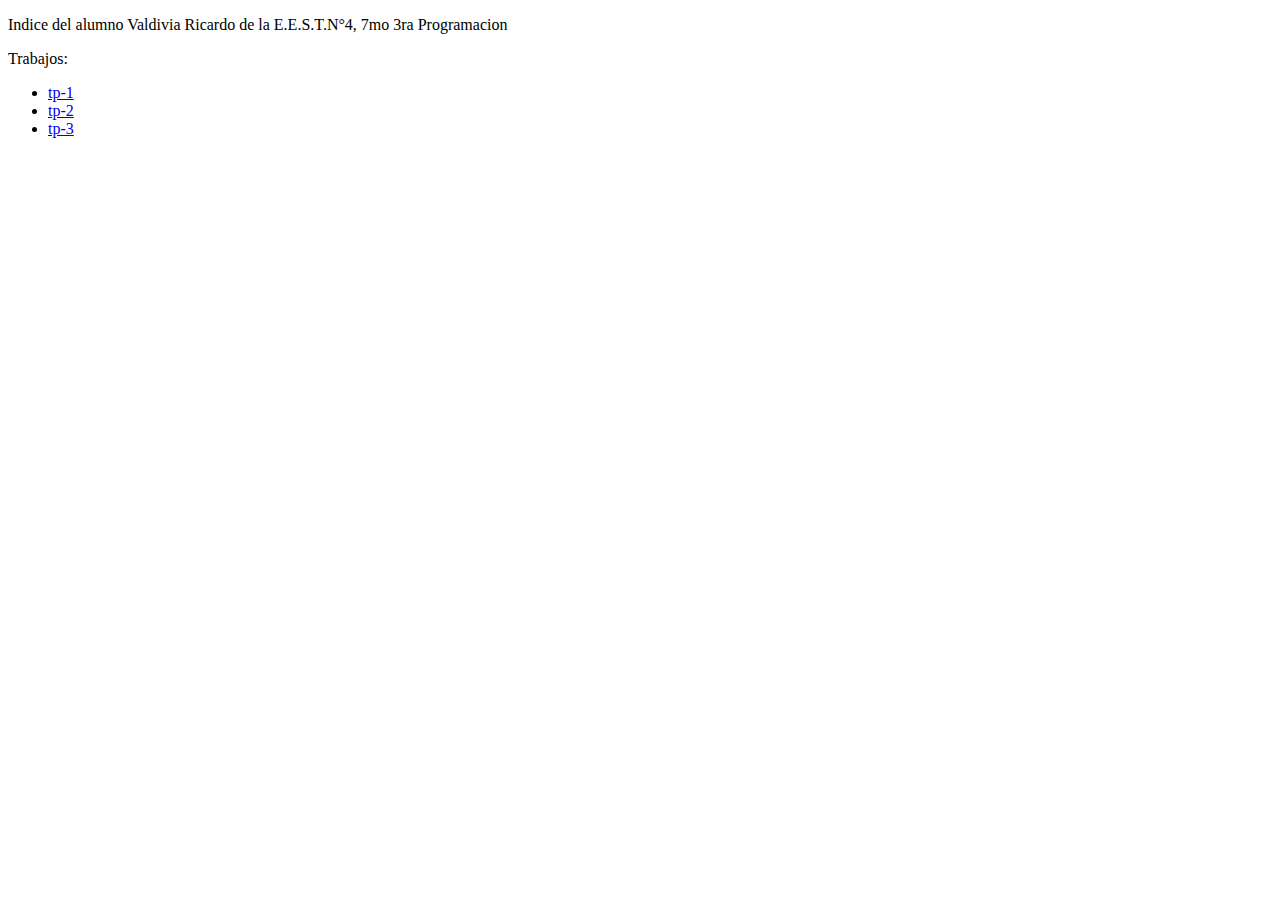
==== index.html @ b1e322cb "Update index.html" ====
<!DOCTYPE html>
<html lang="es">
<head>
    <meta charset="UTF-8">
    <meta http-equiv="X-UA-Compatible" content="IE=edge">
    <meta name="viewport" content="width=device-width, initial-scale=1.0">
    <title>Valdivia Ricardo</title>
</head>
<body>
    <p>Indice del alumno Valdivia Ricardo de la E.E.S.T.N°4, 7mo 3ra Programacion</p>
    <span>Trabajos: </span>
        <ul>
            <li><a href="tp-1/index.html">tp-1</a></li>
            <li><a href="tp-2/index.html">tp-2</a></li>
            <li><a href="tp-3/index.html">tp-3</a></li>
        </ul>
</body>
</html>
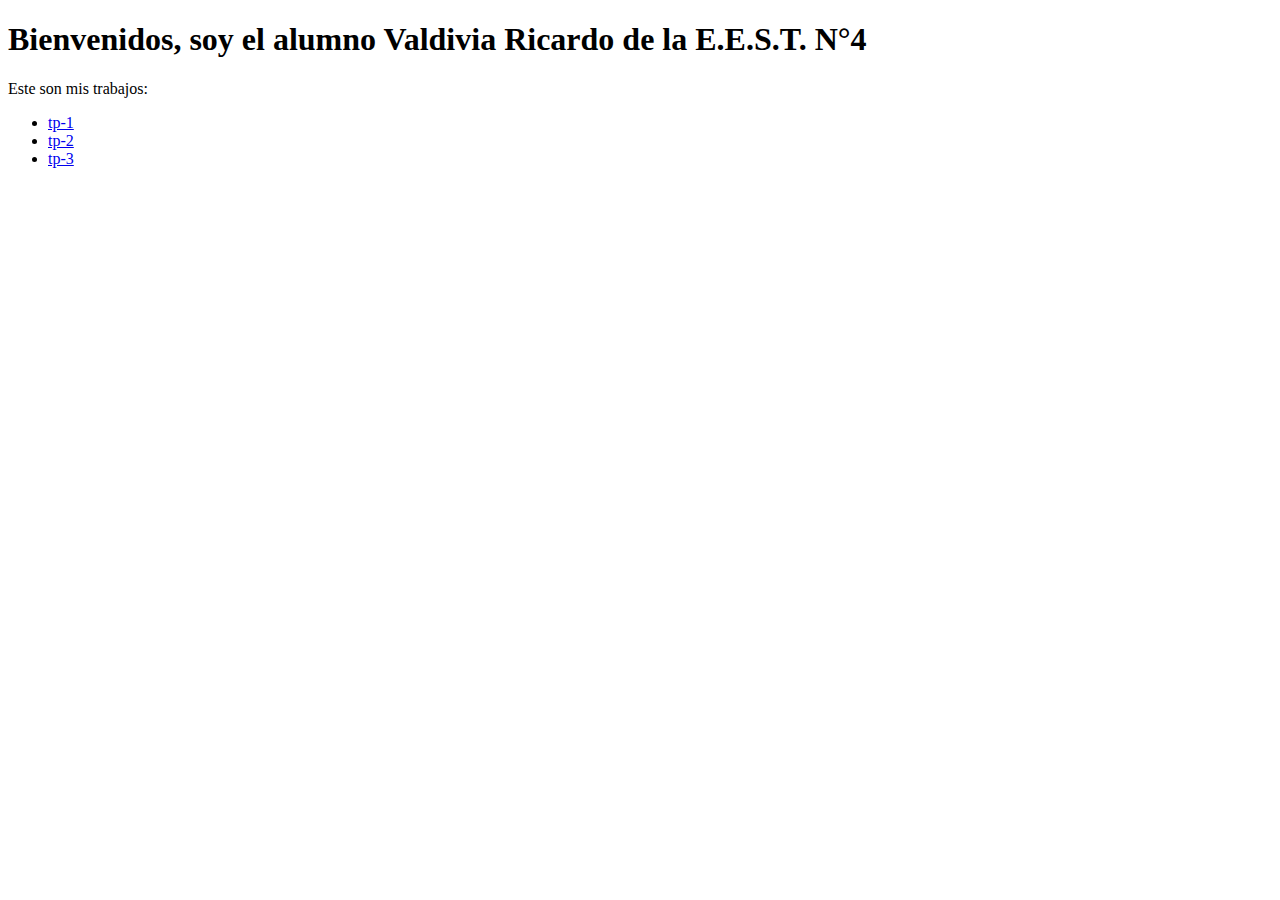
==== commit cee36383: "Update index.html" ====
--- a/index.html
+++ b/index.html
@@ -1,18 +1,27 @@
 <!DOCTYPE html>
-<html lang="es">
+<html lang="en">
 <head>
     <meta charset="UTF-8">
     <meta http-equiv="X-UA-Compatible" content="IE=edge">
     <meta name="viewport" content="width=device-width, initial-scale=1.0">
+    <link rel="stylesheet" href="index.css">
+    <!-- Fuentes -->
+    <link rel="preconnect" href="https://fonts.googleapis.com">
+    <link rel="preconnect" href="https://fonts.gstatic.com" crossorigin>
+    <link href="https://fonts.googleapis.com/css2?family=Inconsolata:wght@200&family=Source+Code+Pro:wght@200&family=Source+Sans+Pro:wght@200&display=swap" rel="stylesheet">
+    <!-- Fin Fuentes -->
     <title>Valdivia Ricardo</title>
 </head>
 <body>
-    <p>Indice del alumno Valdivia Ricardo de la E.E.S.T.N°4, 7mo 3ra Programacion</p>
-    <span>Trabajos: </span>
-        <ul>
-            <li><a href="tp-1/index.html">tp-1</a></li>
-            <li><a href="tp-2/index.html">tp-2</a></li>
-            <li><a href="tp-3/index.html">tp-3</a></li>
-        </ul>
+    <h1>Bienvenidos, soy el alumno Valdivia Ricardo de la E.E.S.T. N°4</h1>
+    <p class="info">Este son mis trabajos: </p>
+    <ul>
+        <li><a href="tp-1/index.html">tp-1</a></li>
+        <li><a href="tp-2/index.html">tp-2</a></li>
+        <li><a href="tp-3/index.html">tp-3</a></li>
+    </ul>
+    <div id="stars"></div>
+    <div id="stars2"></div>
+    <div id="stars3"></div>
 </body>
 </html>
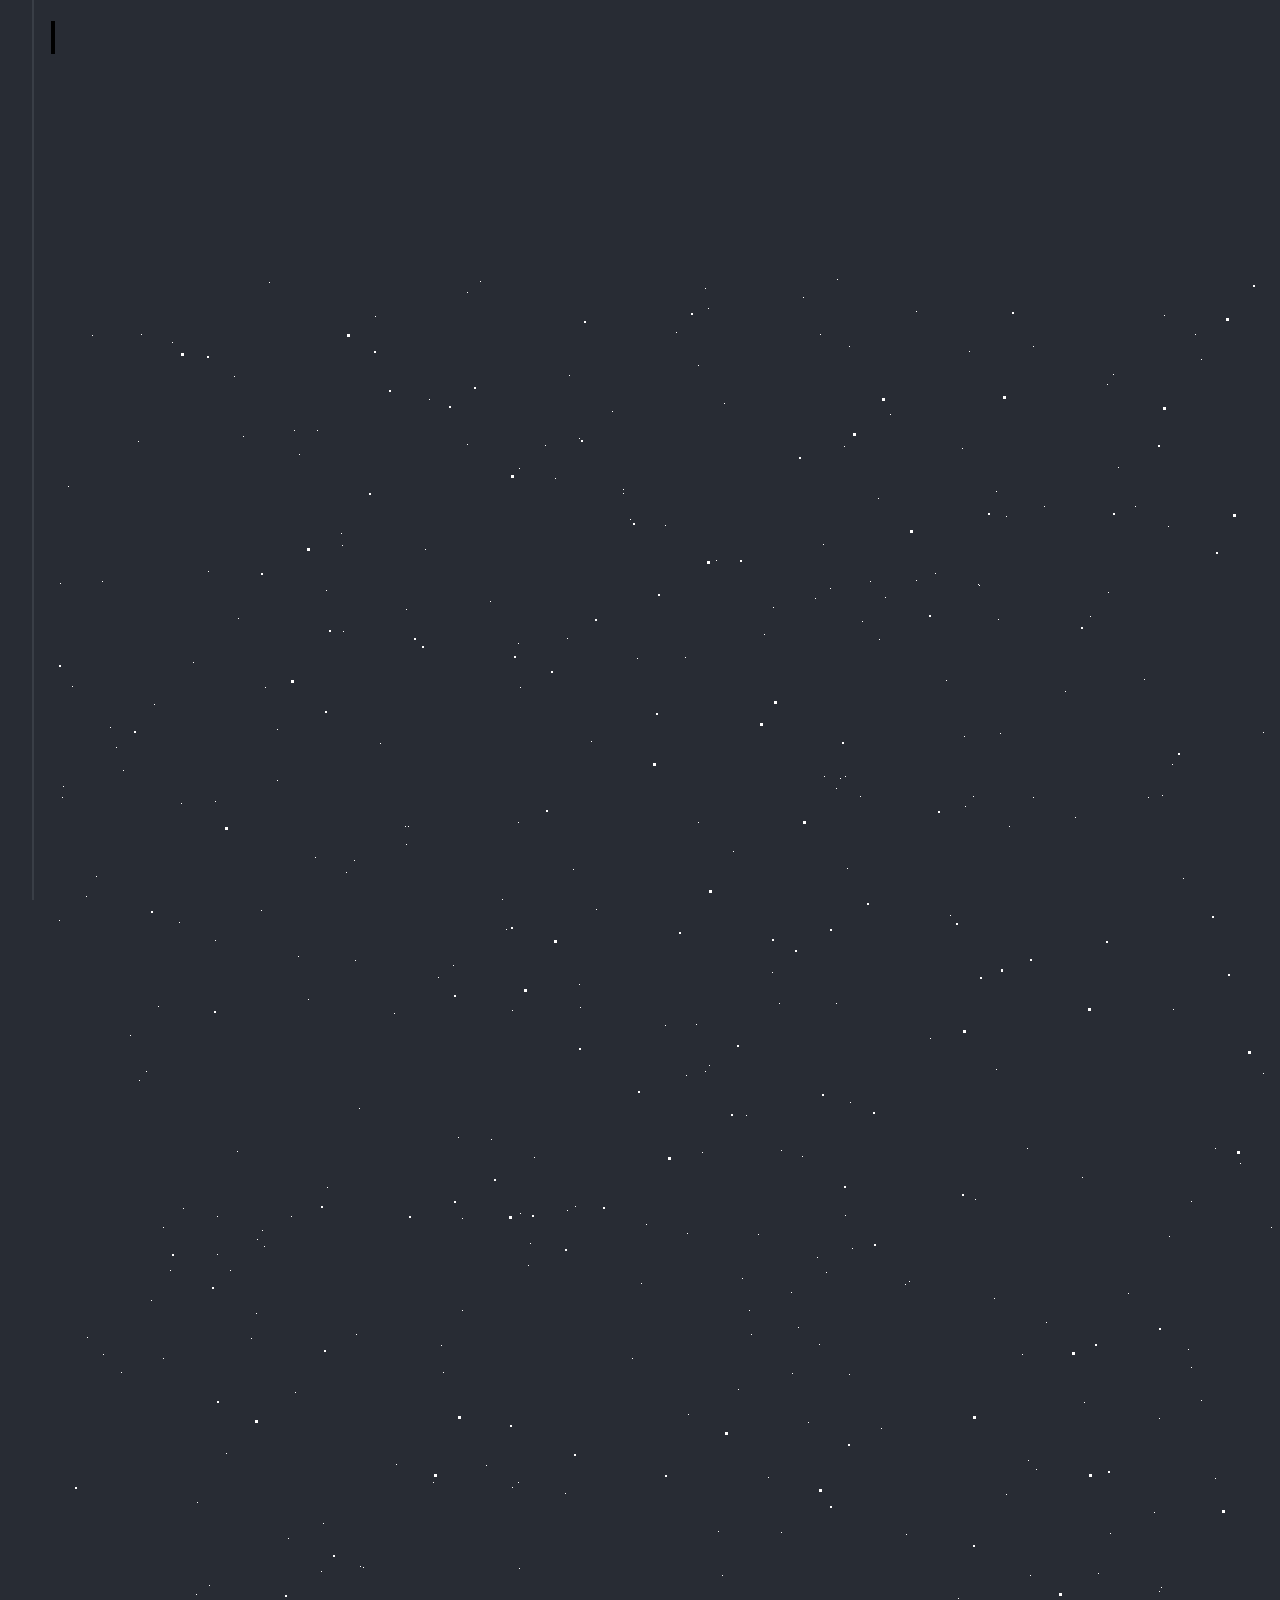
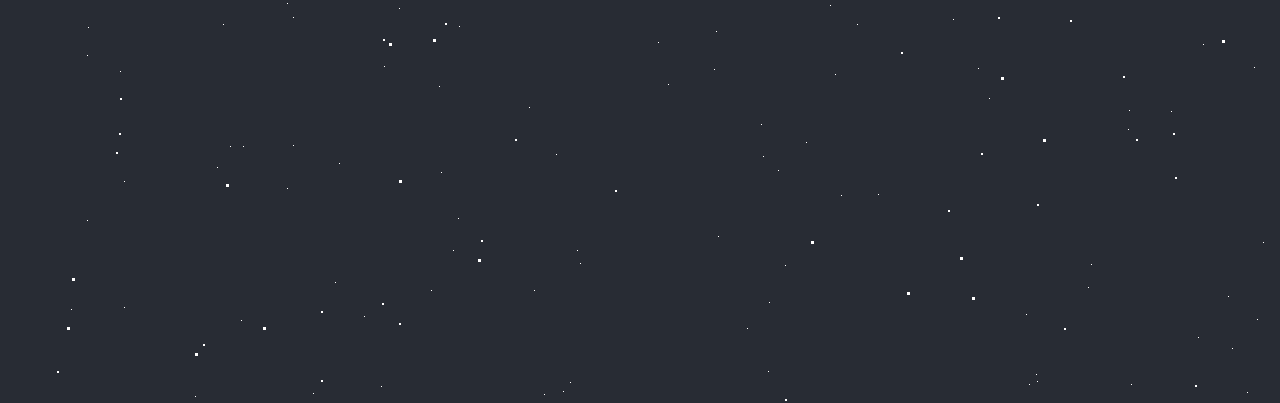
==== commit f70ee6cf: "Update index.html" ====
--- a/index.html
+++ b/index.html
@@ -14,7 +14,7 @@
 </head>
 <body>
     <h1>Bienvenidos, soy el alumno Valdivia Ricardo de la E.E.S.T. N°4</h1>
-    <p class="info">Este son mis trabajos: </p>
+    <p class="info">Estos son mis trabajos: </p>
     <ul>
         <li><a href="tp-1/index.html">tp-1</a></li>
         <li><a href="tp-2/index.html">tp-2</a></li>
--- a/index.css
+++ b/index.css
@@ -0,0 +1,680 @@
+:root {
+    --bg-color: rgba(40,44,52,255);
+    --font-color: #5597cc;
+    --typewriterspeed: 8s;
+    --steps: 62;
+    --font-family: 'Inconsolata', monospace;
+}
+
+body{
+    margin-left: 4vw;
+    font-family: var(--font-family);
+    /* Esto seria util si necesito centrar el texto */
+    /* display: grid;
+    place-content: center;
+    text-align: center; */
+    color: var(--font-color);
+    background: var(--bg-color);
+}
+
+body::after{
+    content: '';
+    position: absolute;
+    top: 0;
+    right: 0;
+    bottom: 0;
+    left: 2.5vw;
+    width: 0.125em;
+    background: #393e46;
+}
+
+
+
+h1{
+    font-size: clamp(0.5rem, 2vw + 0.5rem, 2rem);
+    position: relative;
+    font-family: var(--font-family);
+    width: max-content;
+    color: #a24d53;
+}
+
+h1::before, 
+h1::after{
+    content: '';
+    position: absolute;
+    top: 0;
+    right: 0;
+    bottom: 0;
+    left: 0;
+}
+
+h1::before{
+    background: var(--bg-color);
+    animation: 
+        typewriter var(--typewriterspeed) steps(var(--steps)) 0.5s forwards;
+}
+
+h1::after{
+    width: 0.125em;
+    background: black;
+    animation: 
+        typewriter var(--typewriterspeed) steps(var(--steps)) 0.5s forwards,
+        blink 750ms steps(62) infinite;
+}
+
+.info{
+    color: var(--font-color);
+    font-size: 3vh;
+    font-weight: 600;
+    opacity: 0;
+    text-decoration: underline;
+    transform: translateY(3rem);
+    animation: fadeInUp 1.5s ease calc(var(--typewriterspeed) + 1.5s) forwards; 
+}
+
+a{
+    text-decoration: none;
+}
+
+li, a{
+    color: #9e61a9;
+    margin-left: 5vw;
+    margin-bottom: 2vh;
+    list-style: none;
+    font-size: 3vh;
+    font-weight: 600;
+    opacity: 0;
+    transform: translateY(3rem);
+    animation: fadeInUp 1.5s ease calc(var(--typewriterspeed) + 1.5s) forwards; 
+}
+
+li:hover, 
+li:focus{
+    list-style: '>';
+}
+/* PARTE PARA LOS KEYFRAMES */
+
+@keyframes typewriter{
+    to {left: 100%}
+}
+
+@keyframes blink {
+    to {
+        background: transparent;
+    }
+}
+
+@keyframes fadeInUp {
+    to {
+        opacity: 1;
+        transform: translateY(0);
+    }
+}
+
+@keyframes animStar {
+    from {
+        transform: translateY(0px);
+    }
+    to {
+        transform: translateY(-2000px);
+    }
+}
+
+/* IGNORAR ESTO, PARTE DE ESTRELLAS */
+
+#stars {
+    width: 1px;
+    height: 1px;
+    background: transparent;
+    animation: animStar 50s linear infinite;
+    box-shadow: 779px 1331px #fff, 324px 42px #fff, 303px 586px #fff,
+    1312px 276px #fff, 451px 625px #fff, 521px 1931px #fff, 1087px 1871px #fff,
+    36px 1546px #fff, 132px 934px #fff, 1698px 901px #fff, 1418px 664px #fff,
+    1448px 1157px #fff, 1084px 232px #fff, 347px 1776px #fff, 1722px 243px #fff,
+    1629px 835px #fff, 479px 969px #fff, 1231px 960px #fff, 586px 384px #fff,
+    164px 527px #fff, 8px 646px #fff, 1150px 1126px #fff, 665px 1357px #fff,
+    1556px 1982px #fff, 1260px 1961px #fff, 1675px 1741px #fff,
+    1843px 1514px #fff, 718px 1628px #fff, 242px 1343px #fff, 1497px 1880px #fff,
+    1364px 230px #fff, 1739px 1302px #fff, 636px 959px #fff, 304px 686px #fff,
+    614px 751px #fff, 1935px 816px #fff, 1428px 60px #fff, 355px 335px #fff,
+    1594px 158px #fff, 90px 60px #fff, 1553px 162px #fff, 1239px 1825px #fff,
+    1945px 587px #fff, 749px 1785px #fff, 1987px 1172px #fff, 1301px 1237px #fff,
+    1039px 342px #fff, 1585px 1481px #fff, 995px 1048px #fff, 524px 932px #fff,
+    214px 413px #fff, 1701px 1300px #fff, 1037px 1613px #fff, 1871px 996px #fff,
+    1360px 1635px #fff, 1110px 1313px #fff, 412px 1783px #fff, 1949px 177px #fff,
+    903px 1854px #fff, 700px 1936px #fff, 378px 125px #fff, 308px 834px #fff,
+    1118px 962px #fff, 1350px 1929px #fff, 781px 1811px #fff, 561px 137px #fff,
+    757px 1148px #fff, 1670px 1979px #fff, 343px 739px #fff, 945px 795px #fff,
+    576px 1903px #fff, 1078px 1436px #fff, 1583px 450px #fff, 1366px 474px #fff,
+    297px 1873px #fff, 192px 162px #fff, 1624px 1633px #fff, 59px 453px #fff,
+    82px 1872px #fff, 1933px 498px #fff, 1966px 1974px #fff, 1975px 1688px #fff,
+    779px 314px #fff, 1858px 1543px #fff, 73px 1507px #fff, 1693px 975px #fff,
+    1683px 108px #fff, 1768px 1654px #fff, 654px 14px #fff, 494px 171px #fff,
+    1689px 1895px #fff, 1660px 263px #fff, 1031px 903px #fff, 1203px 1393px #fff,
+    1333px 1421px #fff, 1113px 41px #fff, 1206px 1645px #fff, 1325px 1635px #fff,
+    142px 388px #fff, 572px 215px #fff, 1535px 296px #fff, 1419px 407px #fff,
+    1379px 1003px #fff, 329px 469px #fff, 1791px 1652px #fff, 935px 1802px #fff,
+    1330px 1820px #fff, 421px 1933px #fff, 828px 365px #fff, 275px 316px #fff,
+    707px 960px #fff, 1605px 1554px #fff, 625px 58px #fff, 717px 1697px #fff,
+    1669px 246px #fff, 1925px 322px #fff, 1154px 1803px #fff, 1929px 295px #fff,
+    1248px 240px #fff, 1045px 1755px #fff, 166px 942px #fff, 1888px 1773px #fff,
+    678px 1963px #fff, 1370px 569px #fff, 1974px 1400px #fff, 1786px 460px #fff,
+    51px 307px #fff, 784px 1400px #fff, 730px 1258px #fff, 1712px 393px #fff,
+    416px 170px #fff, 1797px 1932px #fff, 572px 219px #fff, 1557px 1856px #fff,
+    218px 8px #fff, 348px 1334px #fff, 469px 413px #fff, 385px 1738px #fff,
+    1357px 1818px #fff, 240px 942px #fff, 248px 1847px #fff, 1535px 806px #fff,
+    236px 1514px #fff, 1429px 1556px #fff, 73px 1633px #fff, 1398px 1121px #fff,
+    671px 1301px #fff, 1404px 1663px #fff, 740px 1018px #fff, 1600px 377px #fff,
+    785px 514px #fff, 112px 1084px #fff, 1915px 1887px #fff, 1463px 1848px #fff,
+    687px 1115px #fff, 1268px 1768px #fff, 1729px 1425px #fff,
+    1284px 1022px #fff, 801px 974px #fff, 1975px 1317px #fff, 1354px 834px #fff,
+    1446px 1484px #fff, 1283px 1786px #fff, 11px 523px #fff, 1842px 236px #fff,
+    1355px 654px #fff, 429px 7px #fff, 1033px 1128px #fff, 157px 297px #fff,
+    545px 635px #fff, 52px 1080px #fff, 827px 1520px #fff, 1121px 490px #fff,
+    9px 309px #fff, 1744px 1586px #fff, 1014px 417px #fff, 1534px 524px #fff,
+    958px 552px #fff, 1403px 1496px #fff, 387px 703px #fff, 1522px 548px #fff,
+    1355px 282px #fff, 1532px 601px #fff, 1838px 790px #fff, 290px 259px #fff,
+    295px 598px #fff, 1601px 539px #fff, 1561px 1272px #fff, 34px 1922px #fff,
+    1024px 543px #fff, 467px 369px #fff, 722px 333px #fff, 1976px 1255px #fff,
+    766px 983px #fff, 1582px 1285px #fff, 12px 512px #fff, 617px 1410px #fff,
+    682px 577px #fff, 1334px 1438px #fff, 439px 327px #fff, 1617px 1661px #fff,
+    673px 129px #fff, 794px 941px #fff, 1386px 1902px #fff, 37px 1353px #fff,
+    1467px 1353px #fff, 416px 18px #fff, 187px 344px #fff, 200px 1898px #fff,
+    1491px 1619px #fff, 811px 347px #fff, 924px 1827px #fff, 945px 217px #fff,
+    1735px 1228px #fff, 379px 1890px #fff, 79px 761px #fff, 825px 1837px #fff,
+    1980px 1558px #fff, 1308px 1573px #fff, 1488px 1726px #fff,
+    382px 1208px #fff, 522px 595px #fff, 1277px 1898px #fff, 354px 552px #fff,
+    161px 1784px #fff, 614px 251px #fff, 526px 1576px #fff, 17px 212px #fff,
+    179px 996px #fff, 467px 1208px #fff, 1944px 1838px #fff, 1140px 1093px #fff,
+    858px 1007px #fff, 200px 1064px #fff, 423px 1964px #fff, 1945px 439px #fff,
+    1377px 689px #fff, 1120px 1437px #fff, 1876px 668px #fff, 907px 1324px #fff,
+    343px 1976px #fff, 1816px 1501px #fff, 1849px 177px #fff, 647px 91px #fff,
+    1984px 1012px #fff, 1336px 1300px #fff, 128px 648px #fff, 305px 1060px #fff,
+    1324px 826px #fff, 1263px 1314px #fff, 1801px 629px #fff, 1614px 1555px #fff,
+    1634px 90px #fff, 1603px 452px #fff, 891px 1984px #fff, 1556px 1906px #fff,
+    121px 68px #fff, 1676px 1714px #fff, 516px 936px #fff, 1947px 1492px #fff,
+    1455px 1519px #fff, 45px 602px #fff, 205px 1039px #fff, 793px 172px #fff,
+    1562px 1739px #fff, 1056px 110px #fff, 1512px 379px #fff, 1795px 1621px #fff,
+    1848px 607px #fff, 262px 1719px #fff, 477px 991px #fff, 483px 883px #fff,
+    1239px 1197px #fff, 1496px 647px #fff, 1649px 25px #fff, 1491px 1946px #fff,
+    119px 996px #fff, 179px 1472px #fff, 1341px 808px #fff, 1565px 1700px #fff,
+    407px 1544px #fff, 1754px 357px #fff, 1288px 981px #fff, 902px 1997px #fff,
+    1755px 1668px #fff, 186px 877px #fff, 1202px 1882px #fff, 461px 1213px #fff,
+    1400px 748px #fff, 1969px 1899px #fff, 809px 522px #fff, 514px 1219px #fff,
+    374px 275px #fff, 938px 1973px #fff, 357px 552px #fff, 144px 1722px #fff,
+    1572px 912px #fff, 402px 1858px #fff, 1544px 1195px #fff, 667px 1257px #fff,
+    727px 1496px #fff, 993px 232px #fff, 1772px 313px #fff, 1040px 1590px #fff,
+    1204px 1973px #fff, 1268px 79px #fff, 1555px 1048px #fff, 986px 1707px #fff,
+    978px 1710px #fff, 713px 360px #fff, 407px 863px #fff, 461px 736px #fff,
+    284px 1608px #fff, 103px 430px #fff, 1283px 1319px #fff, 977px 1186px #fff,
+    1966px 1516px #fff, 1287px 1129px #fff, 70px 1098px #fff, 1189px 889px #fff,
+    1126px 1734px #fff, 309px 1292px #fff, 879px 764px #fff, 65px 473px #fff,
+    1003px 1959px #fff, 658px 791px #fff, 402px 1576px #fff, 35px 622px #fff,
+    529px 1589px #fff, 164px 666px #fff, 1876px 1290px #fff, 1541px 526px #fff,
+    270px 1297px #fff, 440px 865px #fff, 1500px 802px #fff, 182px 1754px #fff,
+    1264px 892px #fff, 272px 1249px #fff, 1289px 1535px #fff, 190px 1646px #fff,
+    955px 242px #fff, 1456px 1597px #fff, 1727px 1983px #fff, 635px 801px #fff,
+    226px 455px #fff, 1396px 1710px #fff, 849px 1863px #fff, 237px 1264px #fff,
+    839px 140px #fff, 1122px 735px #fff, 1280px 15px #fff, 1318px 242px #fff,
+    1819px 1148px #fff, 333px 1392px #fff, 1949px 553px #fff, 1878px 1332px #fff,
+    467px 548px #fff, 1812px 1082px #fff, 1067px 193px #fff, 243px 156px #fff,
+    483px 1616px #fff, 1714px 933px #fff, 759px 1800px #fff, 1822px 995px #fff,
+    1877px 572px #fff, 581px 1084px #fff, 107px 732px #fff, 642px 1837px #fff,
+    166px 1493px #fff, 1555px 198px #fff, 819px 307px #fff, 947px 345px #fff,
+    827px 224px #fff, 927px 1394px #fff, 540px 467px #fff, 1093px 405px #fff,
+    1140px 927px #fff, 130px 529px #fff, 33px 1980px #fff, 1147px 1663px #fff,
+    1616px 1436px #fff, 528px 710px #fff, 798px 1100px #fff, 505px 1480px #fff,
+    899px 641px #fff, 1909px 1949px #fff, 1311px 964px #fff, 979px 1301px #fff,
+    1393px 969px #fff, 1793px 1886px #fff, 292px 357px #fff, 1196px 1718px #fff,
+    1290px 1994px #fff, 537px 1973px #fff, 1181px 1674px #fff,
+    1740px 1566px #fff, 1307px 265px #fff, 922px 522px #fff, 1892px 472px #fff,
+    384px 1746px #fff, 392px 1098px #fff, 647px 548px #fff, 390px 1498px #fff,
+    1246px 138px #fff, 730px 876px #fff, 192px 1472px #fff, 1790px 1789px #fff,
+    928px 311px #fff, 1253px 1647px #fff, 747px 1921px #fff, 1561px 1025px #fff,
+    1533px 1292px #fff, 1985px 195px #fff, 728px 729px #fff, 1712px 1936px #fff,
+    512px 1717px #fff, 1528px 483px #fff, 313px 1642px #fff, 281px 1849px #fff,
+    1212px 799px #fff, 435px 1191px #fff, 1422px 611px #fff, 1718px 1964px #fff,
+    411px 944px #fff, 210px 636px #fff, 1502px 1295px #fff, 1434px 349px #fff,
+    769px 60px #fff, 747px 1053px #fff, 789px 504px #fff, 1436px 1264px #fff,
+    1893px 1225px #fff, 1394px 1788px #fff, 1108px 1317px #fff,
+    1673px 1395px #fff, 854px 1010px #fff, 1705px 80px #fff, 1858px 148px #fff,
+    1729px 344px #fff, 1388px 664px #fff, 895px 406px #fff, 1479px 157px #fff,
+    1441px 1157px #fff, 552px 1900px #fff, 516px 364px #fff, 1647px 189px #fff,
+    1427px 1071px #fff, 785px 729px #fff, 1080px 1710px #fff, 504px 204px #fff,
+    1177px 1622px #fff, 657px 34px #fff, 1296px 1099px #fff, 248px 180px #fff,
+    1212px 1568px #fff, 667px 1562px #fff, 695px 841px #fff, 1608px 1247px #fff,
+    751px 882px #fff, 87px 167px #fff, 607px 1368px #fff, 1363px 1203px #fff,
+    1836px 317px #fff, 1668px 1703px #fff, 830px 1154px #fff, 1721px 1398px #fff,
+    1601px 1280px #fff, 976px 874px #fff, 1743px 254px #fff, 1020px 1815px #fff,
+    1670px 1766px #fff, 1890px 735px #fff, 1379px 136px #fff, 1864px 695px #fff,
+    206px 965px #fff, 1404px 1932px #fff, 1923px 1360px #fff, 247px 682px #fff,
+    519px 1708px #fff, 645px 750px #fff, 1164px 1204px #fff, 834px 323px #fff,
+    172px 1350px #fff, 213px 972px #fff, 1837px 190px #fff, 285px 1806px #fff,
+    1047px 1299px #fff, 1548px 825px #fff, 1730px 324px #fff, 1346px 1909px #fff,
+    772px 270px #fff, 345px 1190px #fff, 478px 1433px #fff, 1479px 25px #fff,
+    1994px 1830px #fff, 1744px 732px #fff, 20px 1635px #fff, 690px 1795px #fff,
+    1594px 569px #fff, 579px 245px #fff, 1398px 733px #fff, 408px 1352px #fff,
+    1774px 120px #fff, 1152px 1370px #fff, 1698px 1810px #fff, 710px 1450px #fff,
+    665px 286px #fff, 493px 1720px #fff, 786px 5px #fff, 637px 1140px #fff,
+    764px 324px #fff, 927px 310px #fff, 938px 1424px #fff, 1884px 744px #fff,
+    913px 462px #fff, 1831px 1936px #fff, 1527px 249px #fff, 36px 1381px #fff,
+    1597px 581px #fff, 1530px 355px #fff, 949px 459px #fff, 799px 828px #fff,
+    242px 1471px #fff, 654px 797px #fff, 796px 594px #fff, 1365px 678px #fff,
+    752px 23px #fff, 1630px 541px #fff, 982px 72px #fff, 1733px 1831px #fff,
+    21px 412px #fff, 775px 998px #fff, 335px 1945px #fff, 264px 583px #fff,
+    158px 1311px #fff, 528px 164px #fff, 1978px 574px #fff, 717px 1203px #fff,
+    734px 1591px #fff, 1555px 820px #fff, 16px 1943px #fff, 1625px 1177px #fff,
+    1236px 690px #fff, 1585px 1590px #fff, 1737px 1728px #fff, 721px 698px #fff,
+    1804px 1186px #fff, 166px 980px #fff, 1850px 230px #fff, 330px 1712px #fff,
+    95px 797px #fff, 1948px 1078px #fff, 469px 939px #fff, 1269px 1899px #fff,
+    955px 1220px #fff, 1137px 1075px #fff, 312px 1293px #fff, 986px 1762px #fff,
+    1103px 1238px #fff, 428px 1993px #fff, 355px 570px #fff, 977px 1836px #fff,
+    1395px 1092px #fff, 276px 913px #fff, 1743px 656px #fff, 773px 502px #fff,
+    1686px 1322px #fff, 1516px 1945px #fff, 1334px 501px #fff, 266px 156px #fff,
+    455px 655px #fff, 798px 72px #fff, 1059px 1259px #fff, 1402px 1687px #fff,
+    236px 1329px #fff, 1455px 786px #fff, 146px 1228px #fff, 1851px 823px #fff,
+    1062px 100px #fff, 1220px 953px #fff, 20px 1826px #fff, 36px 1063px #fff,
+    1525px 338px #fff, 790px 1521px #fff, 741px 1099px #fff, 288px 1489px #fff,
+    700px 1060px #fff, 390px 1071px #fff, 411px 1036px #fff, 1853px 1072px #fff,
+    1446px 1085px #fff, 1164px 874px #fff, 924px 925px #fff, 291px 271px #fff,
+    1257px 1964px #fff, 1580px 1352px #fff, 1507px 1216px #fff, 211px 956px #fff,
+    985px 1195px #fff, 975px 1640px #fff, 518px 101px #fff, 663px 1395px #fff,
+    914px 532px #fff, 145px 1320px #fff, 69px 1397px #fff, 982px 523px #fff,
+    257px 725px #fff, 1599px 831px #fff, 1636px 1513px #fff, 1250px 1158px #fff,
+    1132px 604px #fff, 183px 102px #fff, 1057px 318px #fff, 1247px 1835px #fff,
+    1983px 1110px #fff, 1077px 1455px #fff, 921px 1770px #fff, 806px 1350px #fff,
+    1938px 1992px #fff, 855px 1260px #fff, 902px 1345px #fff, 658px 1908px #fff,
+    1845px 679px #fff, 712px 1482px #fff, 595px 950px #fff, 1784px 1992px #fff,
+    1847px 1785px #fff, 691px 1004px #fff, 175px 1179px #fff, 1666px 1911px #fff,
+    41px 61px #fff, 971px 1080px #fff, 1830px 1450px #fff, 1351px 1518px #fff,
+    1257px 99px #fff, 1395px 1498px #fff, 1117px 252px #fff, 1779px 597px #fff,
+    1346px 729px #fff, 1108px 1144px #fff, 402px 691px #fff, 72px 496px #fff,
+    1673px 1604px #fff, 1497px 974px #fff, 1865px 1664px #fff, 88px 806px #fff,
+    918px 77px #fff, 244px 1118px #fff, 256px 1820px #fff, 1851px 1840px #fff,
+    605px 1851px #fff, 634px 383px #fff, 865px 37px #fff, 943px 1024px #fff,
+    1951px 177px #fff, 1097px 523px #fff, 985px 1700px #fff, 1243px 122px #fff,
+    768px 1070px #fff, 468px 194px #fff, 320px 1867px #fff, 1850px 185px #fff,
+    380px 1616px #fff, 468px 1294px #fff, 1122px 1743px #fff, 884px 299px #fff,
+    1300px 1917px #fff, 1860px 396px #fff, 1270px 990px #fff, 529px 733px #fff,
+    1975px 1347px #fff, 1885px 685px #fff, 226px 506px #fff, 651px 878px #fff,
+    1323px 680px #fff, 1284px 680px #fff, 238px 1967px #fff, 911px 174px #fff,
+    1111px 521px #fff, 1150px 85px #fff, 794px 502px #fff, 484px 1856px #fff,
+    1809px 368px #fff, 112px 953px #fff, 590px 1009px #fff, 1655px 311px #fff,
+    100px 1026px #fff, 1803px 352px #fff, 865px 306px #fff, 1077px 1019px #fff,
+    1335px 872px #fff, 1647px 1298px #fff, 1233px 1387px #fff, 698px 1036px #fff,
+    659px 1860px #fff, 388px 1412px #fff, 1212px 458px #fff, 755px 1468px #fff,
+    696px 1654px #fff, 1144px 60px #fff;
+}
+
+#stars:after {
+    content: '';
+    position: absolute;
+    top: 2000px;
+    width: 1px;
+    height: 1px;
+    background: transparent;
+    box-shadow: 779px 1331px #fff, 324px 42px #fff, 303px 586px #fff,
+    1312px 276px #fff, 451px 625px #fff, 521px 1931px #fff, 1087px 1871px #fff,
+    36px 1546px #fff, 132px 934px #fff, 1698px 901px #fff, 1418px 664px #fff,
+    1448px 1157px #fff, 1084px 232px #fff, 347px 1776px #fff, 1722px 243px #fff,
+    1629px 835px #fff, 479px 969px #fff, 1231px 960px #fff, 586px 384px #fff,
+    164px 527px #fff, 8px 646px #fff, 1150px 1126px #fff, 665px 1357px #fff,
+    1556px 1982px #fff, 1260px 1961px #fff, 1675px 1741px #fff,
+    1843px 1514px #fff, 718px 1628px #fff, 242px 1343px #fff, 1497px 1880px #fff,
+    1364px 230px #fff, 1739px 1302px #fff, 636px 959px #fff, 304px 686px #fff,
+    614px 751px #fff, 1935px 816px #fff, 1428px 60px #fff, 355px 335px #fff,
+    1594px 158px #fff, 90px 60px #fff, 1553px 162px #fff, 1239px 1825px #fff,
+    1945px 587px #fff, 749px 1785px #fff, 1987px 1172px #fff, 1301px 1237px #fff,
+    1039px 342px #fff, 1585px 1481px #fff, 995px 1048px #fff, 524px 932px #fff,
+    214px 413px #fff, 1701px 1300px #fff, 1037px 1613px #fff, 1871px 996px #fff,
+    1360px 1635px #fff, 1110px 1313px #fff, 412px 1783px #fff, 1949px 177px #fff,
+    903px 1854px #fff, 700px 1936px #fff, 378px 125px #fff, 308px 834px #fff,
+    1118px 962px #fff, 1350px 1929px #fff, 781px 1811px #fff, 561px 137px #fff,
+    757px 1148px #fff, 1670px 1979px #fff, 343px 739px #fff, 945px 795px #fff,
+    576px 1903px #fff, 1078px 1436px #fff, 1583px 450px #fff, 1366px 474px #fff,
+    297px 1873px #fff, 192px 162px #fff, 1624px 1633px #fff, 59px 453px #fff,
+    82px 1872px #fff, 1933px 498px #fff, 1966px 1974px #fff, 1975px 1688px #fff,
+    779px 314px #fff, 1858px 1543px #fff, 73px 1507px #fff, 1693px 975px #fff,
+    1683px 108px #fff, 1768px 1654px #fff, 654px 14px #fff, 494px 171px #fff,
+    1689px 1895px #fff, 1660px 263px #fff, 1031px 903px #fff, 1203px 1393px #fff,
+    1333px 1421px #fff, 1113px 41px #fff, 1206px 1645px #fff, 1325px 1635px #fff,
+    142px 388px #fff, 572px 215px #fff, 1535px 296px #fff, 1419px 407px #fff,
+    1379px 1003px #fff, 329px 469px #fff, 1791px 1652px #fff, 935px 1802px #fff,
+    1330px 1820px #fff, 421px 1933px #fff, 828px 365px #fff, 275px 316px #fff,
+    707px 960px #fff, 1605px 1554px #fff, 625px 58px #fff, 717px 1697px #fff,
+    1669px 246px #fff, 1925px 322px #fff, 1154px 1803px #fff, 1929px 295px #fff,
+    1248px 240px #fff, 1045px 1755px #fff, 166px 942px #fff, 1888px 1773px #fff,
+    678px 1963px #fff, 1370px 569px #fff, 1974px 1400px #fff, 1786px 460px #fff,
+    51px 307px #fff, 784px 1400px #fff, 730px 1258px #fff, 1712px 393px #fff,
+    416px 170px #fff, 1797px 1932px #fff, 572px 219px #fff, 1557px 1856px #fff,
+    218px 8px #fff, 348px 1334px #fff, 469px 413px #fff, 385px 1738px #fff,
+    1357px 1818px #fff, 240px 942px #fff, 248px 1847px #fff, 1535px 806px #fff,
+    236px 1514px #fff, 1429px 1556px #fff, 73px 1633px #fff, 1398px 1121px #fff,
+    671px 1301px #fff, 1404px 1663px #fff, 740px 1018px #fff, 1600px 377px #fff,
+    785px 514px #fff, 112px 1084px #fff, 1915px 1887px #fff, 1463px 1848px #fff,
+    687px 1115px #fff, 1268px 1768px #fff, 1729px 1425px #fff,
+    1284px 1022px #fff, 801px 974px #fff, 1975px 1317px #fff, 1354px 834px #fff,
+    1446px 1484px #fff, 1283px 1786px #fff, 11px 523px #fff, 1842px 236px #fff,
+    1355px 654px #fff, 429px 7px #fff, 1033px 1128px #fff, 157px 297px #fff,
+    545px 635px #fff, 52px 1080px #fff, 827px 1520px #fff, 1121px 490px #fff,
+    9px 309px #fff, 1744px 1586px #fff, 1014px 417px #fff, 1534px 524px #fff,
+    958px 552px #fff, 1403px 1496px #fff, 387px 703px #fff, 1522px 548px #fff,
+    1355px 282px #fff, 1532px 601px #fff, 1838px 790px #fff, 290px 259px #fff,
+    295px 598px #fff, 1601px 539px #fff, 1561px 1272px #fff, 34px 1922px #fff,
+    1024px 543px #fff, 467px 369px #fff, 722px 333px #fff, 1976px 1255px #fff,
+    766px 983px #fff, 1582px 1285px #fff, 12px 512px #fff, 617px 1410px #fff,
+    682px 577px #fff, 1334px 1438px #fff, 439px 327px #fff, 1617px 1661px #fff,
+    673px 129px #fff, 794px 941px #fff, 1386px 1902px #fff, 37px 1353px #fff,
+    1467px 1353px #fff, 416px 18px #fff, 187px 344px #fff, 200px 1898px #fff,
+    1491px 1619px #fff, 811px 347px #fff, 924px 1827px #fff, 945px 217px #fff,
+    1735px 1228px #fff, 379px 1890px #fff, 79px 761px #fff, 825px 1837px #fff,
+    1980px 1558px #fff, 1308px 1573px #fff, 1488px 1726px #fff,
+    382px 1208px #fff, 522px 595px #fff, 1277px 1898px #fff, 354px 552px #fff,
+    161px 1784px #fff, 614px 251px #fff, 526px 1576px #fff, 17px 212px #fff,
+    179px 996px #fff, 467px 1208px #fff, 1944px 1838px #fff, 1140px 1093px #fff,
+    858px 1007px #fff, 200px 1064px #fff, 423px 1964px #fff, 1945px 439px #fff,
+    1377px 689px #fff, 1120px 1437px #fff, 1876px 668px #fff, 907px 1324px #fff,
+    343px 1976px #fff, 1816px 1501px #fff, 1849px 177px #fff, 647px 91px #fff,
+    1984px 1012px #fff, 1336px 1300px #fff, 128px 648px #fff, 305px 1060px #fff,
+    1324px 826px #fff, 1263px 1314px #fff, 1801px 629px #fff, 1614px 1555px #fff,
+    1634px 90px #fff, 1603px 452px #fff, 891px 1984px #fff, 1556px 1906px #fff,
+    121px 68px #fff, 1676px 1714px #fff, 516px 936px #fff, 1947px 1492px #fff,
+    1455px 1519px #fff, 45px 602px #fff, 205px 1039px #fff, 793px 172px #fff,
+    1562px 1739px #fff, 1056px 110px #fff, 1512px 379px #fff, 1795px 1621px #fff,
+    1848px 607px #fff, 262px 1719px #fff, 477px 991px #fff, 483px 883px #fff,
+    1239px 1197px #fff, 1496px 647px #fff, 1649px 25px #fff, 1491px 1946px #fff,
+    119px 996px #fff, 179px 1472px #fff, 1341px 808px #fff, 1565px 1700px #fff,
+    407px 1544px #fff, 1754px 357px #fff, 1288px 981px #fff, 902px 1997px #fff,
+    1755px 1668px #fff, 186px 877px #fff, 1202px 1882px #fff, 461px 1213px #fff,
+    1400px 748px #fff, 1969px 1899px #fff, 809px 522px #fff, 514px 1219px #fff,
+    374px 275px #fff, 938px 1973px #fff, 357px 552px #fff, 144px 1722px #fff,
+    1572px 912px #fff, 402px 1858px #fff, 1544px 1195px #fff, 667px 1257px #fff,
+    727px 1496px #fff, 993px 232px #fff, 1772px 313px #fff, 1040px 1590px #fff,
+    1204px 1973px #fff, 1268px 79px #fff, 1555px 1048px #fff, 986px 1707px #fff,
+    978px 1710px #fff, 713px 360px #fff, 407px 863px #fff, 461px 736px #fff,
+    284px 1608px #fff, 103px 430px #fff, 1283px 1319px #fff, 977px 1186px #fff,
+    1966px 1516px #fff, 1287px 1129px #fff, 70px 1098px #fff, 1189px 889px #fff,
+    1126px 1734px #fff, 309px 1292px #fff, 879px 764px #fff, 65px 473px #fff,
+    1003px 1959px #fff, 658px 791px #fff, 402px 1576px #fff, 35px 622px #fff,
+    529px 1589px #fff, 164px 666px #fff, 1876px 1290px #fff, 1541px 526px #fff,
+    270px 1297px #fff, 440px 865px #fff, 1500px 802px #fff, 182px 1754px #fff,
+    1264px 892px #fff, 272px 1249px #fff, 1289px 1535px #fff, 190px 1646px #fff,
+    955px 242px #fff, 1456px 1597px #fff, 1727px 1983px #fff, 635px 801px #fff,
+    226px 455px #fff, 1396px 1710px #fff, 849px 1863px #fff, 237px 1264px #fff,
+    839px 140px #fff, 1122px 735px #fff, 1280px 15px #fff, 1318px 242px #fff,
+    1819px 1148px #fff, 333px 1392px #fff, 1949px 553px #fff, 1878px 1332px #fff,
+    467px 548px #fff, 1812px 1082px #fff, 1067px 193px #fff, 243px 156px #fff,
+    483px 1616px #fff, 1714px 933px #fff, 759px 1800px #fff, 1822px 995px #fff,
+    1877px 572px #fff, 581px 1084px #fff, 107px 732px #fff, 642px 1837px #fff,
+    166px 1493px #fff, 1555px 198px #fff, 819px 307px #fff, 947px 345px #fff,
+    827px 224px #fff, 927px 1394px #fff, 540px 467px #fff, 1093px 405px #fff,
+    1140px 927px #fff, 130px 529px #fff, 33px 1980px #fff, 1147px 1663px #fff,
+    1616px 1436px #fff, 528px 710px #fff, 798px 1100px #fff, 505px 1480px #fff,
+    899px 641px #fff, 1909px 1949px #fff, 1311px 964px #fff, 979px 1301px #fff,
+    1393px 969px #fff, 1793px 1886px #fff, 292px 357px #fff, 1196px 1718px #fff,
+    1290px 1994px #fff, 537px 1973px #fff, 1181px 1674px #fff,
+    1740px 1566px #fff, 1307px 265px #fff, 922px 522px #fff, 1892px 472px #fff,
+    384px 1746px #fff, 392px 1098px #fff, 647px 548px #fff, 390px 1498px #fff,
+    1246px 138px #fff, 730px 876px #fff, 192px 1472px #fff, 1790px 1789px #fff,
+    928px 311px #fff, 1253px 1647px #fff, 747px 1921px #fff, 1561px 1025px #fff,
+    1533px 1292px #fff, 1985px 195px #fff, 728px 729px #fff, 1712px 1936px #fff,
+    512px 1717px #fff, 1528px 483px #fff, 313px 1642px #fff, 281px 1849px #fff,
+    1212px 799px #fff, 435px 1191px #fff, 1422px 611px #fff, 1718px 1964px #fff,
+    411px 944px #fff, 210px 636px #fff, 1502px 1295px #fff, 1434px 349px #fff,
+    769px 60px #fff, 747px 1053px #fff, 789px 504px #fff, 1436px 1264px #fff,
+    1893px 1225px #fff, 1394px 1788px #fff, 1108px 1317px #fff,
+    1673px 1395px #fff, 854px 1010px #fff, 1705px 80px #fff, 1858px 148px #fff,
+    1729px 344px #fff, 1388px 664px #fff, 895px 406px #fff, 1479px 157px #fff,
+    1441px 1157px #fff, 552px 1900px #fff, 516px 364px #fff, 1647px 189px #fff,
+    1427px 1071px #fff, 785px 729px #fff, 1080px 1710px #fff, 504px 204px #fff,
+    1177px 1622px #fff, 657px 34px #fff, 1296px 1099px #fff, 248px 180px #fff,
+    1212px 1568px #fff, 667px 1562px #fff, 695px 841px #fff, 1608px 1247px #fff,
+    751px 882px #fff, 87px 167px #fff, 607px 1368px #fff, 1363px 1203px #fff,
+    1836px 317px #fff, 1668px 1703px #fff, 830px 1154px #fff, 1721px 1398px #fff,
+    1601px 1280px #fff, 976px 874px #fff, 1743px 254px #fff, 1020px 1815px #fff,
+    1670px 1766px #fff, 1890px 735px #fff, 1379px 136px #fff, 1864px 695px #fff,
+    206px 965px #fff, 1404px 1932px #fff, 1923px 1360px #fff, 247px 682px #fff,
+    519px 1708px #fff, 645px 750px #fff, 1164px 1204px #fff, 834px 323px #fff,
+    172px 1350px #fff, 213px 972px #fff, 1837px 190px #fff, 285px 1806px #fff,
+    1047px 1299px #fff, 1548px 825px #fff, 1730px 324px #fff, 1346px 1909px #fff,
+    772px 270px #fff, 345px 1190px #fff, 478px 1433px #fff, 1479px 25px #fff,
+    1994px 1830px #fff, 1744px 732px #fff, 20px 1635px #fff, 690px 1795px #fff,
+    1594px 569px #fff, 579px 245px #fff, 1398px 733px #fff, 408px 1352px #fff,
+    1774px 120px #fff, 1152px 1370px #fff, 1698px 1810px #fff, 710px 1450px #fff,
+    665px 286px #fff, 493px 1720px #fff, 786px 5px #fff, 637px 1140px #fff,
+    764px 324px #fff, 927px 310px #fff, 938px 1424px #fff, 1884px 744px #fff,
+    913px 462px #fff, 1831px 1936px #fff, 1527px 249px #fff, 36px 1381px #fff,
+    1597px 581px #fff, 1530px 355px #fff, 949px 459px #fff, 799px 828px #fff,
+    242px 1471px #fff, 654px 797px #fff, 796px 594px #fff, 1365px 678px #fff,
+    752px 23px #fff, 1630px 541px #fff, 982px 72px #fff, 1733px 1831px #fff,
+    21px 412px #fff, 775px 998px #fff, 335px 1945px #fff, 264px 583px #fff,
+    158px 1311px #fff, 528px 164px #fff, 1978px 574px #fff, 717px 1203px #fff,
+    734px 1591px #fff, 1555px 820px #fff, 16px 1943px #fff, 1625px 1177px #fff,
+    1236px 690px #fff, 1585px 1590px #fff, 1737px 1728px #fff, 721px 698px #fff,
+    1804px 1186px #fff, 166px 980px #fff, 1850px 230px #fff, 330px 1712px #fff,
+    95px 797px #fff, 1948px 1078px #fff, 469px 939px #fff, 1269px 1899px #fff,
+    955px 1220px #fff, 1137px 1075px #fff, 312px 1293px #fff, 986px 1762px #fff,
+    1103px 1238px #fff, 428px 1993px #fff, 355px 570px #fff, 977px 1836px #fff,
+    1395px 1092px #fff, 276px 913px #fff, 1743px 656px #fff, 773px 502px #fff,
+    1686px 1322px #fff, 1516px 1945px #fff, 1334px 501px #fff, 266px 156px #fff,
+    455px 655px #fff, 798px 72px #fff, 1059px 1259px #fff, 1402px 1687px #fff,
+    236px 1329px #fff, 1455px 786px #fff, 146px 1228px #fff, 1851px 823px #fff,
+    1062px 100px #fff, 1220px 953px #fff, 20px 1826px #fff, 36px 1063px #fff,
+    1525px 338px #fff, 790px 1521px #fff, 741px 1099px #fff, 288px 1489px #fff,
+    700px 1060px #fff, 390px 1071px #fff, 411px 1036px #fff, 1853px 1072px #fff,
+    1446px 1085px #fff, 1164px 874px #fff, 924px 925px #fff, 291px 271px #fff,
+    1257px 1964px #fff, 1580px 1352px #fff, 1507px 1216px #fff, 211px 956px #fff,
+    985px 1195px #fff, 975px 1640px #fff, 518px 101px #fff, 663px 1395px #fff,
+    914px 532px #fff, 145px 1320px #fff, 69px 1397px #fff, 982px 523px #fff,
+    257px 725px #fff, 1599px 831px #fff, 1636px 1513px #fff, 1250px 1158px #fff,
+    1132px 604px #fff, 183px 102px #fff, 1057px 318px #fff, 1247px 1835px #fff,
+    1983px 1110px #fff, 1077px 1455px #fff, 921px 1770px #fff, 806px 1350px #fff,
+    1938px 1992px #fff, 855px 1260px #fff, 902px 1345px #fff, 658px 1908px #fff,
+    1845px 679px #fff, 712px 1482px #fff, 595px 950px #fff, 1784px 1992px #fff,
+    1847px 1785px #fff, 691px 1004px #fff, 175px 1179px #fff, 1666px 1911px #fff,
+    41px 61px #fff, 971px 1080px #fff, 1830px 1450px #fff, 1351px 1518px #fff,
+    1257px 99px #fff, 1395px 1498px #fff, 1117px 252px #fff, 1779px 597px #fff,
+    1346px 729px #fff, 1108px 1144px #fff, 402px 691px #fff, 72px 496px #fff,
+    1673px 1604px #fff, 1497px 974px #fff, 1865px 1664px #fff, 88px 806px #fff,
+    918px 77px #fff, 244px 1118px #fff, 256px 1820px #fff, 1851px 1840px #fff,
+    605px 1851px #fff, 634px 383px #fff, 865px 37px #fff, 943px 1024px #fff,
+    1951px 177px #fff, 1097px 523px #fff, 985px 1700px #fff, 1243px 122px #fff,
+    768px 1070px #fff, 468px 194px #fff, 320px 1867px #fff, 1850px 185px #fff,
+    380px 1616px #fff, 468px 1294px #fff, 1122px 1743px #fff, 884px 299px #fff,
+    1300px 1917px #fff, 1860px 396px #fff, 1270px 990px #fff, 529px 733px #fff,
+    1975px 1347px #fff, 1885px 685px #fff, 226px 506px #fff, 651px 878px #fff,
+    1323px 680px #fff, 1284px 680px #fff, 238px 1967px #fff, 911px 174px #fff,
+    1111px 521px #fff, 1150px 85px #fff, 794px 502px #fff, 484px 1856px #fff,
+    1809px 368px #fff, 112px 953px #fff, 590px 1009px #fff, 1655px 311px #fff,
+    100px 1026px #fff, 1803px 352px #fff, 865px 306px #fff, 1077px 1019px #fff,
+    1335px 872px #fff, 1647px 1298px #fff, 1233px 1387px #fff, 698px 1036px #fff,
+    659px 1860px #fff, 388px 1412px #fff, 1212px 458px #fff, 755px 1468px #fff,
+    696px 1654px #fff, 1144px 60px #fff;
+}
+
+#stars2 {
+    width: 2px;
+    height: 2px;
+    background: transparent;
+    animation: animStar 100s linear infinite;
+    box-shadow: 1448px 320px #fff, 1775px 1663px #fff, 332px 1364px #fff,
+    878px 340px #fff, 569px 1832px #fff, 1422px 1684px #fff, 1946px 1907px #fff,
+    121px 979px #fff, 1044px 1069px #fff, 463px 381px #fff, 423px 112px #fff,
+    523px 1179px #fff, 779px 654px #fff, 1398px 694px #fff, 1085px 1464px #fff,
+    1599px 1869px #fff, 801px 1882px #fff, 779px 1231px #fff, 552px 932px #fff,
+    1057px 1196px #fff, 282px 1280px #fff, 496px 1986px #fff, 1833px 1120px #fff,
+    1802px 1293px #fff, 6px 1696px #fff, 412px 1902px #fff, 605px 438px #fff,
+    24px 1212px #fff, 234px 1320px #fff, 544px 344px #fff, 1107px 170px #fff,
+    1603px 196px #fff, 905px 648px #fff, 68px 1458px #fff, 649px 1969px #fff,
+    744px 675px #fff, 1127px 478px #fff, 714px 1814px #fff, 1486px 526px #fff,
+    270px 1636px #fff, 1931px 149px #fff, 1807px 378px #fff, 8px 390px #fff,
+    1415px 699px #fff, 1473px 1211px #fff, 1590px 141px #fff, 270px 1705px #fff,
+    69px 1423px #fff, 1108px 1053px #fff, 1946px 128px #fff, 371px 371px #fff,
+    1490px 220px #fff, 357px 1885px #fff, 363px 363px #fff, 1896px 1256px #fff,
+    1979px 1050px #fff, 947px 1342px #fff, 1754px 242px #fff, 514px 974px #fff,
+    65px 1477px #fff, 1840px 547px #fff, 950px 695px #fff, 459px 1150px #fff,
+    1124px 1502px #fff, 481px 940px #fff, 680px 839px #fff, 797px 1169px #fff,
+    1977px 1491px #fff, 734px 1724px #fff, 210px 298px #fff, 816px 628px #fff,
+    686px 770px #fff, 1721px 267px #fff, 1663px 511px #fff, 1481px 1141px #fff,
+    582px 248px #fff, 1308px 953px #fff, 628px 657px #fff, 897px 1535px #fff,
+    270px 931px #fff, 791px 467px #fff, 1336px 1732px #fff, 1013px 1653px #fff,
+    1911px 956px #fff, 587px 816px #fff, 83px 456px #fff, 930px 1478px #fff,
+    1587px 1694px #fff, 614px 1200px #fff, 302px 1782px #fff, 1711px 1432px #fff,
+    443px 904px #fff, 1666px 714px #fff, 1588px 1167px #fff, 273px 1075px #fff,
+    1679px 461px #fff, 721px 664px #fff, 1202px 10px #fff, 166px 1126px #fff,
+    331px 1628px #fff, 430px 1565px #fff, 1585px 509px #fff, 640px 38px #fff,
+    822px 837px #fff, 1760px 1664px #fff, 1122px 1458px #fff, 398px 131px #fff,
+    689px 285px #fff, 460px 652px #fff, 1627px 365px #fff, 348px 1648px #fff,
+    819px 1946px #fff, 981px 1917px #fff, 323px 76px #fff, 979px 684px #fff,
+    887px 536px #fff, 1348px 1596px #fff, 1055px 666px #fff, 1402px 1797px #fff,
+    1300px 1055px #fff, 937px 238px #fff, 1474px 1815px #fff, 1144px 1710px #fff,
+    1629px 1087px #fff, 911px 919px #fff, 771px 819px #fff, 403px 720px #fff,
+    163px 736px #fff, 1062px 238px #fff, 1774px 818px #fff, 1874px 1178px #fff,
+    1177px 699px #fff, 1244px 1244px #fff, 1371px 58px #fff, 564px 1515px #fff,
+    1824px 487px #fff, 929px 702px #fff, 394px 1348px #fff, 1161px 641px #fff,
+    219px 1841px #fff, 358px 941px #fff, 140px 1759px #fff, 1019px 1345px #fff,
+    274px 436px #fff, 1433px 1605px #fff, 1798px 1426px #fff, 294px 1848px #fff,
+    1681px 1877px #fff, 1344px 1824px #fff, 1439px 1632px #fff,
+    161px 1012px #fff, 1308px 588px #fff, 1789px 582px #fff, 721px 1910px #fff,
+    318px 218px #fff, 607px 319px #fff, 495px 535px #fff, 1552px 1575px #fff,
+    1562px 67px #fff, 403px 926px #fff, 1096px 1800px #fff, 1814px 1709px #fff,
+    1882px 1831px #fff, 533px 46px #fff, 823px 969px #fff, 530px 165px #fff,
+    1030px 352px #fff, 1681px 313px #fff, 338px 115px #fff, 1607px 211px #fff,
+    1718px 1184px #fff, 1589px 659px #fff, 278px 355px #fff, 464px 1464px #fff,
+    1165px 277px #fff, 950px 694px #fff, 1746px 293px #fff, 793px 911px #fff,
+    528px 773px #fff, 1883px 1694px #fff, 748px 182px #fff, 1924px 1531px #fff,
+    100px 636px #fff, 1473px 1445px #fff, 1264px 1244px #fff, 850px 1377px #fff,
+    987px 1976px #fff, 933px 1761px #fff, 922px 1270px #fff, 500px 396px #fff,
+    1324px 8px #fff, 1967px 1814px #fff, 1072px 1401px #fff, 961px 37px #fff,
+    156px 81px #fff, 1915px 502px #fff, 1076px 1846px #fff, 152px 1669px #fff,
+    986px 1529px #fff, 1667px 1137px #fff;
+}
+
+#stars2:after {
+    content: '';
+    position: absolute;
+    top: 2000px;
+    width: 2px;
+    height: 2px;
+    background: transparent;
+    box-shadow: 1448px 320px #fff, 1775px 1663px #fff, 332px 1364px #fff,
+    878px 340px #fff, 569px 1832px #fff, 1422px 1684px #fff, 1946px 1907px #fff,
+    121px 979px #fff, 1044px 1069px #fff, 463px 381px #fff, 423px 112px #fff,
+    523px 1179px #fff, 779px 654px #fff, 1398px 694px #fff, 1085px 1464px #fff,
+    1599px 1869px #fff, 801px 1882px #fff, 779px 1231px #fff, 552px 932px #fff,
+    1057px 1196px #fff, 282px 1280px #fff, 496px 1986px #fff, 1833px 1120px #fff,
+    1802px 1293px #fff, 6px 1696px #fff, 412px 1902px #fff, 605px 438px #fff,
+    24px 1212px #fff, 234px 1320px #fff, 544px 344px #fff, 1107px 170px #fff,
+    1603px 196px #fff, 905px 648px #fff, 68px 1458px #fff, 649px 1969px #fff,
+    744px 675px #fff, 1127px 478px #fff, 714px 1814px #fff, 1486px 526px #fff,
+    270px 1636px #fff, 1931px 149px #fff, 1807px 378px #fff, 8px 390px #fff,
+    1415px 699px #fff, 1473px 1211px #fff, 1590px 141px #fff, 270px 1705px #fff,
+    69px 1423px #fff, 1108px 1053px #fff, 1946px 128px #fff, 371px 371px #fff,
+    1490px 220px #fff, 357px 1885px #fff, 363px 363px #fff, 1896px 1256px #fff,
+    1979px 1050px #fff, 947px 1342px #fff, 1754px 242px #fff, 514px 974px #fff,
+    65px 1477px #fff, 1840px 547px #fff, 950px 695px #fff, 459px 1150px #fff,
+    1124px 1502px #fff, 481px 940px #fff, 680px 839px #fff, 797px 1169px #fff,
+    1977px 1491px #fff, 734px 1724px #fff, 210px 298px #fff, 816px 628px #fff,
+    686px 770px #fff, 1721px 267px #fff, 1663px 511px #fff, 1481px 1141px #fff,
+    582px 248px #fff, 1308px 953px #fff, 628px 657px #fff, 897px 1535px #fff,
+    270px 931px #fff, 791px 467px #fff, 1336px 1732px #fff, 1013px 1653px #fff,
+    1911px 956px #fff, 587px 816px #fff, 83px 456px #fff, 930px 1478px #fff,
+    1587px 1694px #fff, 614px 1200px #fff, 302px 1782px #fff, 1711px 1432px #fff,
+    443px 904px #fff, 1666px 714px #fff, 1588px 1167px #fff, 273px 1075px #fff,
+    1679px 461px #fff, 721px 664px #fff, 1202px 10px #fff, 166px 1126px #fff,
+    331px 1628px #fff, 430px 1565px #fff, 1585px 509px #fff, 640px 38px #fff,
+    822px 837px #fff, 1760px 1664px #fff, 1122px 1458px #fff, 398px 131px #fff,
+    689px 285px #fff, 460px 652px #fff, 1627px 365px #fff, 348px 1648px #fff,
+    819px 1946px #fff, 981px 1917px #fff, 323px 76px #fff, 979px 684px #fff,
+    887px 536px #fff, 1348px 1596px #fff, 1055px 666px #fff, 1402px 1797px #fff,
+    1300px 1055px #fff, 937px 238px #fff, 1474px 1815px #fff, 1144px 1710px #fff,
+    1629px 1087px #fff, 911px 919px #fff, 771px 819px #fff, 403px 720px #fff,
+    163px 736px #fff, 1062px 238px #fff, 1774px 818px #fff, 1874px 1178px #fff,
+    1177px 699px #fff, 1244px 1244px #fff, 1371px 58px #fff, 564px 1515px #fff,
+    1824px 487px #fff, 929px 702px #fff, 394px 1348px #fff, 1161px 641px #fff,
+    219px 1841px #fff, 358px 941px #fff, 140px 1759px #fff, 1019px 1345px #fff,
+    274px 436px #fff, 1433px 1605px #fff, 1798px 1426px #fff, 294px 1848px #fff,
+    1681px 1877px #fff, 1344px 1824px #fff, 1439px 1632px #fff,
+    161px 1012px #fff, 1308px 588px #fff, 1789px 582px #fff, 721px 1910px #fff,
+    318px 218px #fff, 607px 319px #fff, 495px 535px #fff, 1552px 1575px #fff,
+    1562px 67px #fff, 403px 926px #fff, 1096px 1800px #fff, 1814px 1709px #fff,
+    1882px 1831px #fff, 533px 46px #fff, 823px 969px #fff, 530px 165px #fff,
+    1030px 352px #fff, 1681px 313px #fff, 338px 115px #fff, 1607px 211px #fff,
+    1718px 1184px #fff, 1589px 659px #fff, 278px 355px #fff, 464px 1464px #fff,
+    1165px 277px #fff, 950px 694px #fff, 1746px 293px #fff, 793px 911px #fff,
+    528px 773px #fff, 1883px 1694px #fff, 748px 182px #fff, 1924px 1531px #fff,
+    100px 636px #fff, 1473px 1445px #fff, 1264px 1244px #fff, 850px 1377px #fff,
+    987px 1976px #fff, 933px 1761px #fff, 922px 1270px #fff, 500px 396px #fff,
+    1324px 8px #fff, 1967px 1814px #fff, 1072px 1401px #fff, 961px 37px #fff,
+    156px 81px #fff, 1915px 502px #fff, 1076px 1846px #fff, 152px 1669px #fff,
+    986px 1529px #fff, 1667px 1137px #fff;
+}
+
+#stars3 {
+    width: 3px;
+    height: 3px;
+    background: transparent;
+    animation: animStar 150s linear infinte;
+    box-shadow: 387px 1878px #fff, 760px 1564px #fff, 1487px 999px #fff,
+    948px 1828px #fff, 1977px 1001px #fff, 1284px 1963px #fff, 656px 284px #fff,
+    1268px 1635px #fff, 1820px 598px #fff, 642px 1900px #fff, 296px 57px #fff,
+    921px 1620px #fff, 476px 1858px #fff, 658px 613px #fff, 1171px 1363px #fff,
+    1419px 283px #fff, 1037px 731px #fff, 503px 663px #fff, 1562px 463px #fff,
+    383px 1197px #fff, 1171px 1233px #fff, 876px 1768px #fff, 856px 1615px #fff,
+    1375px 1924px #fff, 1725px 918px #fff, 952px 119px #fff, 768px 1212px #fff,
+    992px 1462px #fff, 1929px 717px #fff, 1947px 755px #fff, 1818px 1123px #fff,
+    1896px 1672px #fff, 460px 198px #fff, 256px 271px #fff, 752px 544px #fff,
+    1222px 1859px #fff, 1851px 443px #fff, 313px 1858px #fff, 709px 446px #fff,
+    1546px 697px #fff, 674px 1155px #fff, 1112px 130px #fff, 355px 1790px #fff,
+    1496px 974px #fff, 1696px 480px #fff, 1316px 1265px #fff, 1645px 1063px #fff,
+    1182px 237px #fff, 427px 1582px #fff, 859px 253px #fff, 458px 939px #fff,
+    1517px 1644px #fff, 1943px 60px #fff, 212px 1650px #fff, 966px 1786px #fff,
+    473px 712px #fff, 130px 76px #fff, 1417px 1186px #fff, 909px 1580px #fff,
+    1913px 762px #fff, 204px 1143px #fff, 1998px 1057px #fff, 1468px 1301px #fff,
+    144px 1676px #fff, 21px 1601px #fff, 382px 1362px #fff, 912px 753px #fff,
+    1488px 1405px #fff, 802px 156px #fff, 174px 550px #fff, 338px 1366px #fff,
+    1197px 774px #fff, 602px 486px #fff, 682px 1877px #fff, 348px 1503px #fff,
+    407px 1139px #fff, 950px 1400px #fff, 922px 1139px #fff, 1697px 293px #fff,
+    1238px 1281px #fff, 1038px 1197px #fff, 376px 1889px #fff,
+    1255px 1680px #fff, 1008px 1316px #fff, 1538px 1447px #fff,
+    1186px 874px #fff, 1967px 640px #fff, 1341px 19px #fff, 29px 1732px #fff,
+    16px 1650px #fff, 1021px 1075px #fff, 723px 424px #fff, 1175px 41px #fff,
+    494px 1957px #fff, 1296px 431px #fff, 175px 1507px #fff, 831px 121px #fff,
+    498px 1947px #fff, 617px 880px #fff, 240px 403px #fff;
+}
+
+#stars3:after {
+    content: '';
+    position: absolute;
+    top: 2000px;
+    width: 3px;
+    height: 3px;
+    background: transparent;
+    box-shadow: 387px 1878px #fff, 760px 1564px #fff, 1487px 999px #fff,
+    948px 1828px #fff, 1977px 1001px #fff, 1284px 1963px #fff, 656px 284px #fff,
+    1268px 1635px #fff, 1820px 598px #fff, 642px 1900px #fff, 296px 57px #fff,
+    921px 1620px #fff, 476px 1858px #fff, 658px 613px #fff, 1171px 1363px #fff,
+    1419px 283px #fff, 1037px 731px #fff, 503px 663px #fff, 1562px 463px #fff,
+    383px 1197px #fff, 1171px 1233px #fff, 876px 1768px #fff, 856px 1615px #fff,
+    1375px 1924px #fff, 1725px 918px #fff, 952px 119px #fff, 768px 1212px #fff,
+    992px 1462px #fff, 1929px 717px #fff, 1947px 755px #fff, 1818px 1123px #fff,
+    1896px 1672px #fff, 460px 198px #fff, 256px 271px #fff, 752px 544px #fff,
+    1222px 1859px #fff, 1851px 443px #fff, 313px 1858px #fff, 709px 446px #fff,
+    1546px 697px #fff, 674px 1155px #fff, 1112px 130px #fff, 355px 1790px #fff,
+    1496px 974px #fff, 1696px 480px #fff, 1316px 1265px #fff, 1645px 1063px #fff,
+    1182px 237px #fff, 427px 1582px #fff, 859px 253px #fff, 458px 939px #fff,
+    1517px 1644px #fff, 1943px 60px #fff, 212px 1650px #fff, 966px 1786px #fff,
+    473px 712px #fff, 130px 76px #fff, 1417px 1186px #fff, 909px 1580px #fff,
+    1913px 762px #fff, 204px 1143px #fff, 1998px 1057px #fff, 1468px 1301px #fff,
+    144px 1676px #fff, 21px 1601px #fff, 382px 1362px #fff, 912px 753px #fff,
+    1488px 1405px #fff, 802px 156px #fff, 174px 550px #fff, 338px 1366px #fff,
+    1197px 774px #fff, 602px 486px #fff, 682px 1877px #fff, 348px 1503px #fff,
+    407px 1139px #fff, 950px 1400px #fff, 922px 1139px #fff, 1697px 293px #fff,
+    1238px 1281px #fff, 1038px 1197px #fff, 376px 1889px #fff,
+    1255px 1680px #fff, 1008px 1316px #fff, 1538px 1447px #fff,
+    1186px 874px #fff, 1967px 640px #fff, 1341px 19px #fff, 29px 1732px #fff,
+    16px 1650px #fff, 1021px 1075px #fff, 723px 424px #fff, 1175px 41px #fff,
+    494px 1957px #fff, 1296px 431px #fff, 175px 1507px #fff, 831px 121px #fff,
+    498px 1947px #fff, 617px 880px #fff, 240px 403px #fff;
+}
+
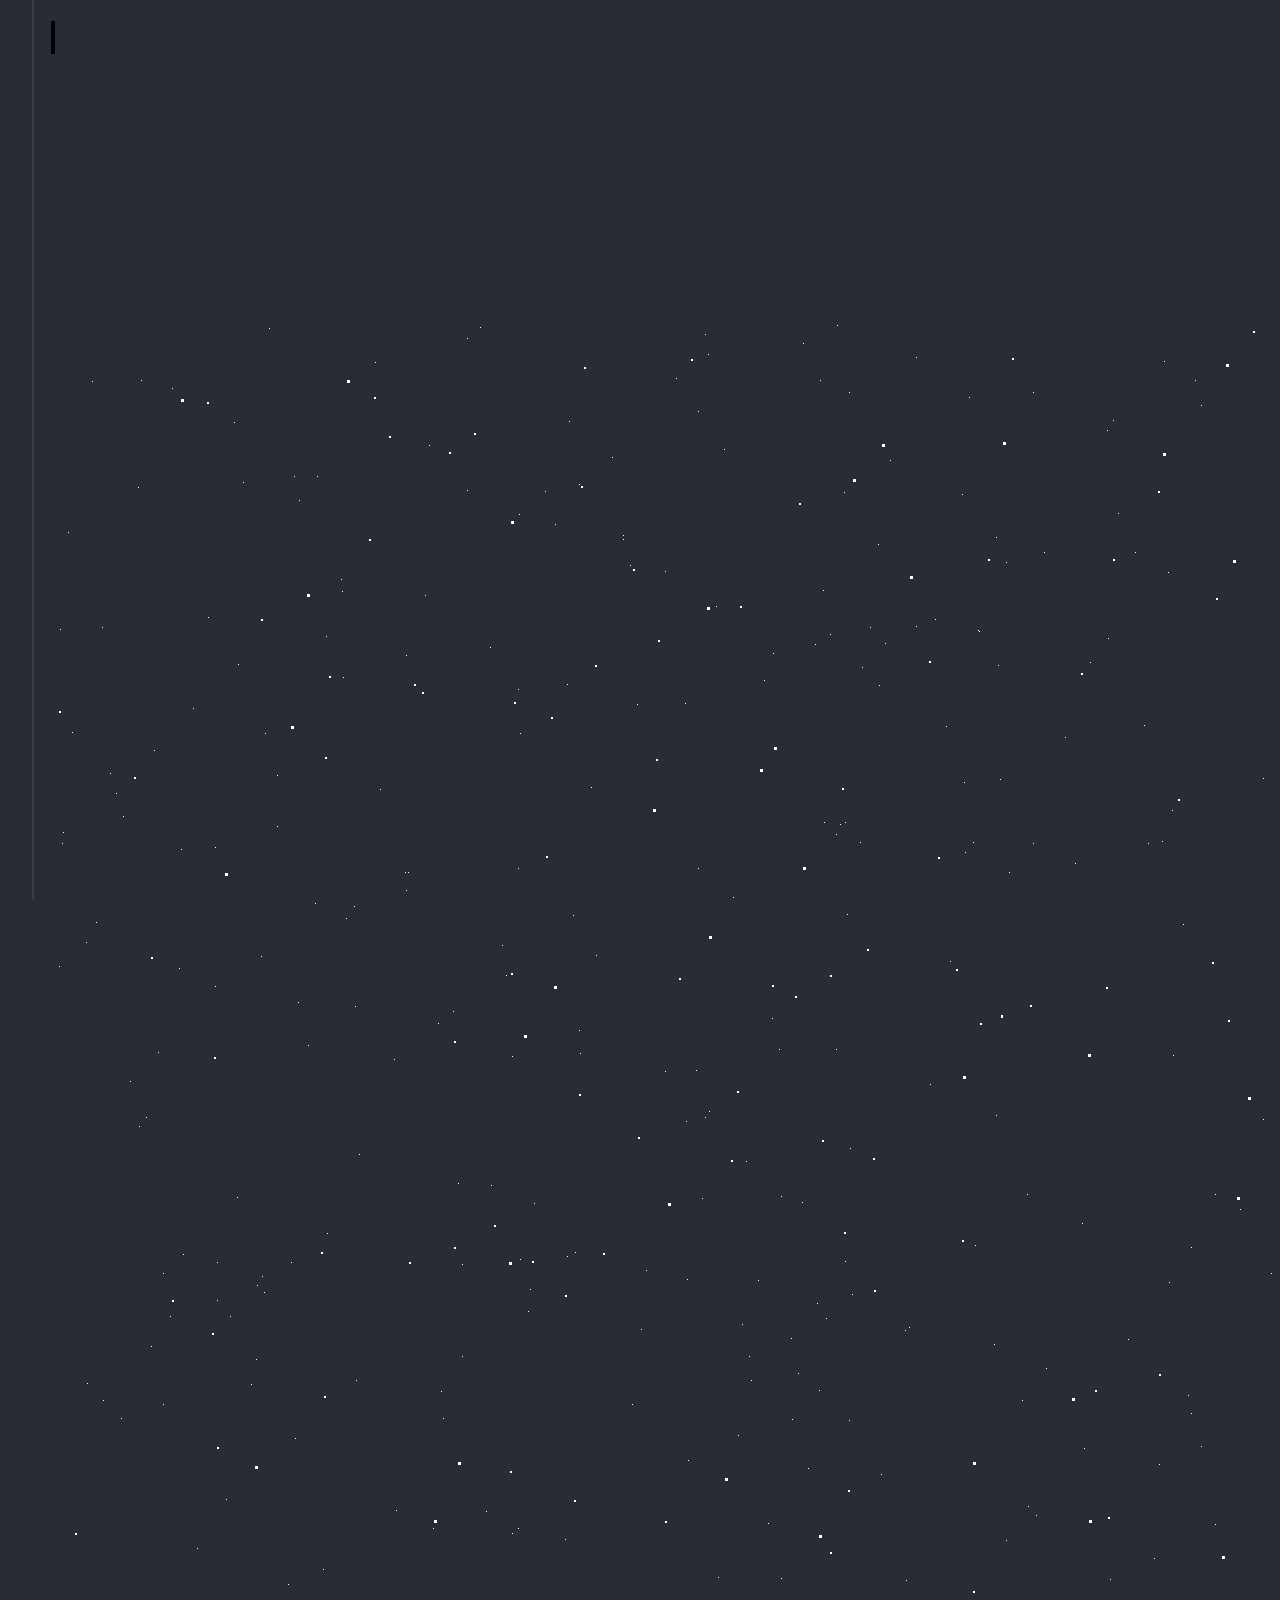
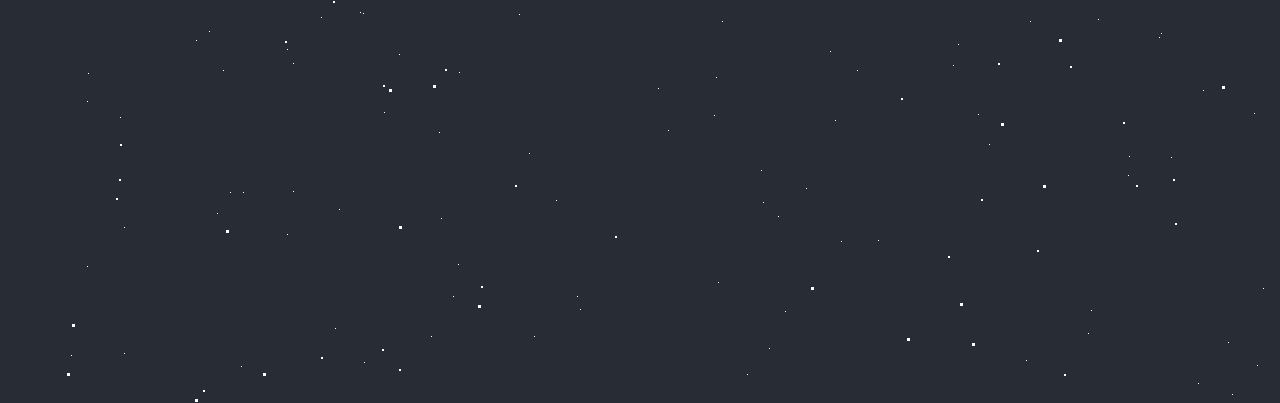
==== commit 5686c276: "Update index.html" ====
--- a/index.html
+++ b/index.html
@@ -16,9 +16,10 @@
     <h1>Bienvenidos, soy el alumno Valdivia Ricardo de la E.E.S.T. N°4</h1>
     <p class="info">Estos son mis trabajos: </p>
     <ul>
-        <li><a href="tp-1/index.html">tp-1</a></li>
-        <li><a href="tp-2/index.html">tp-2</a></li>
-        <li><a href="tp-3/index.html">tp-3</a></li>
+        <li><a href="tp-1/index.html" target="_blank">tp-1</a></li>
+        <li><a href="tp-2/index.html" target="_blank">tp-2</a></li>
+        <li><a href="tp-3/index.html" target="_blank">tp-3</a></li>
+        <li><a href="tp-4/index.html" target="_blank">tp-4</a></li>
     </ul>
     <div id="stars"></div>
     <div id="stars2"></div>
--- a/index.css
+++ b/index.css
@@ -4,6 +4,10 @@
     --typewriterspeed: 8s;
     --steps: 62;
     --font-family: 'Inconsolata', monospace;
+}
+
+html{
+    overflow-y: hidden;
 }
 
 body{
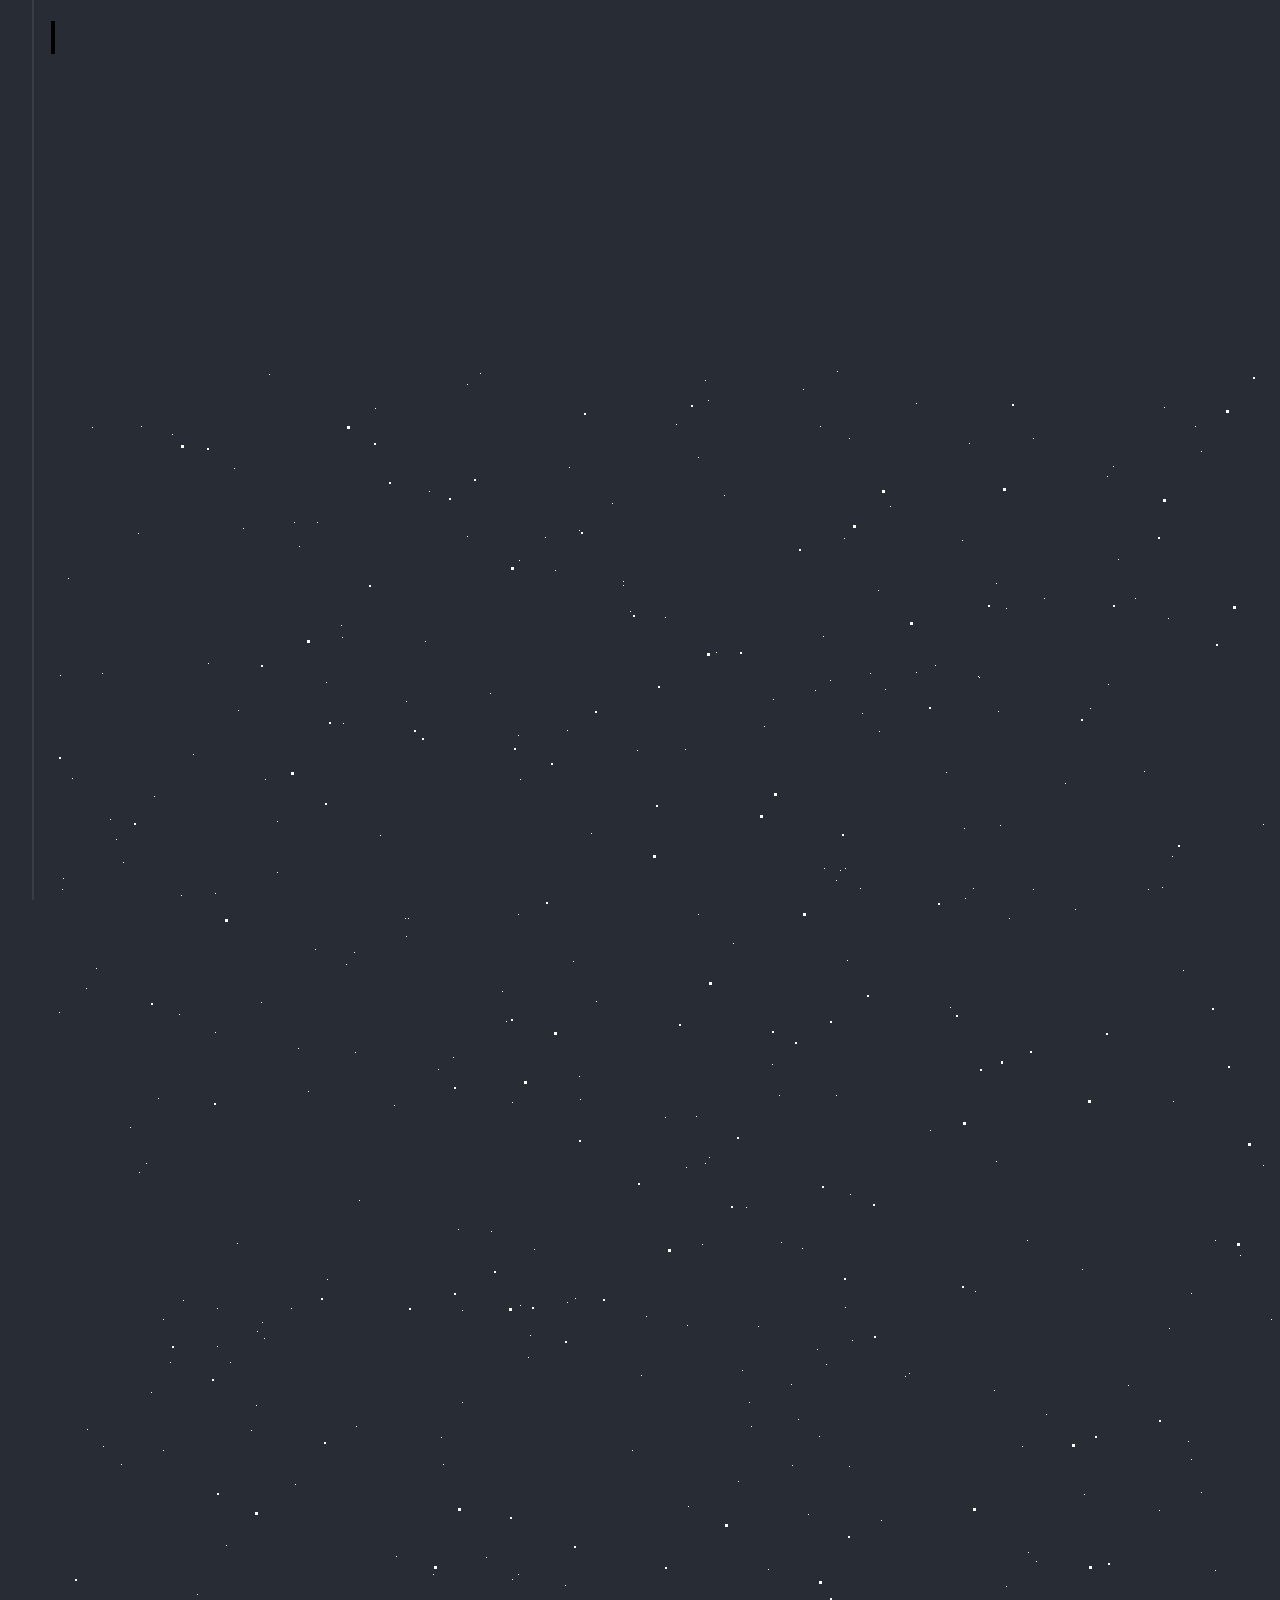
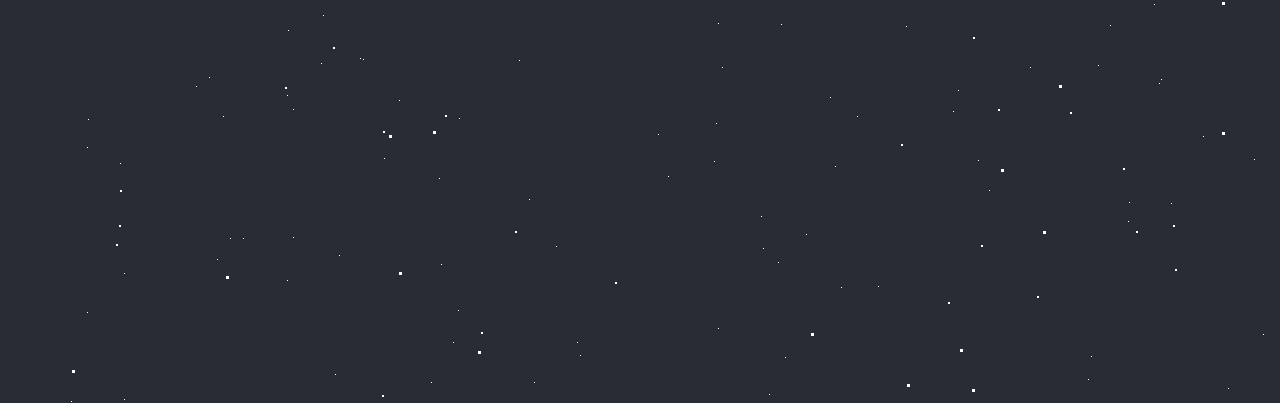
==== commit 28ab21eb: "Update index.html" ====
--- a/index.html
+++ b/index.html
@@ -20,6 +20,7 @@
         <li><a href="tp-2/index.html" target="_blank">tp-2</a></li>
         <li><a href="tp-3/index.html" target="_blank">tp-3</a></li>
         <li><a href="tp-4/index.html" target="_blank">tp-4</a></li>
+        <li><a href="tp-5/index.html" target="_blank">tp-5</a></li>
     </ul>
     <div id="stars"></div>
     <div id="stars2"></div>
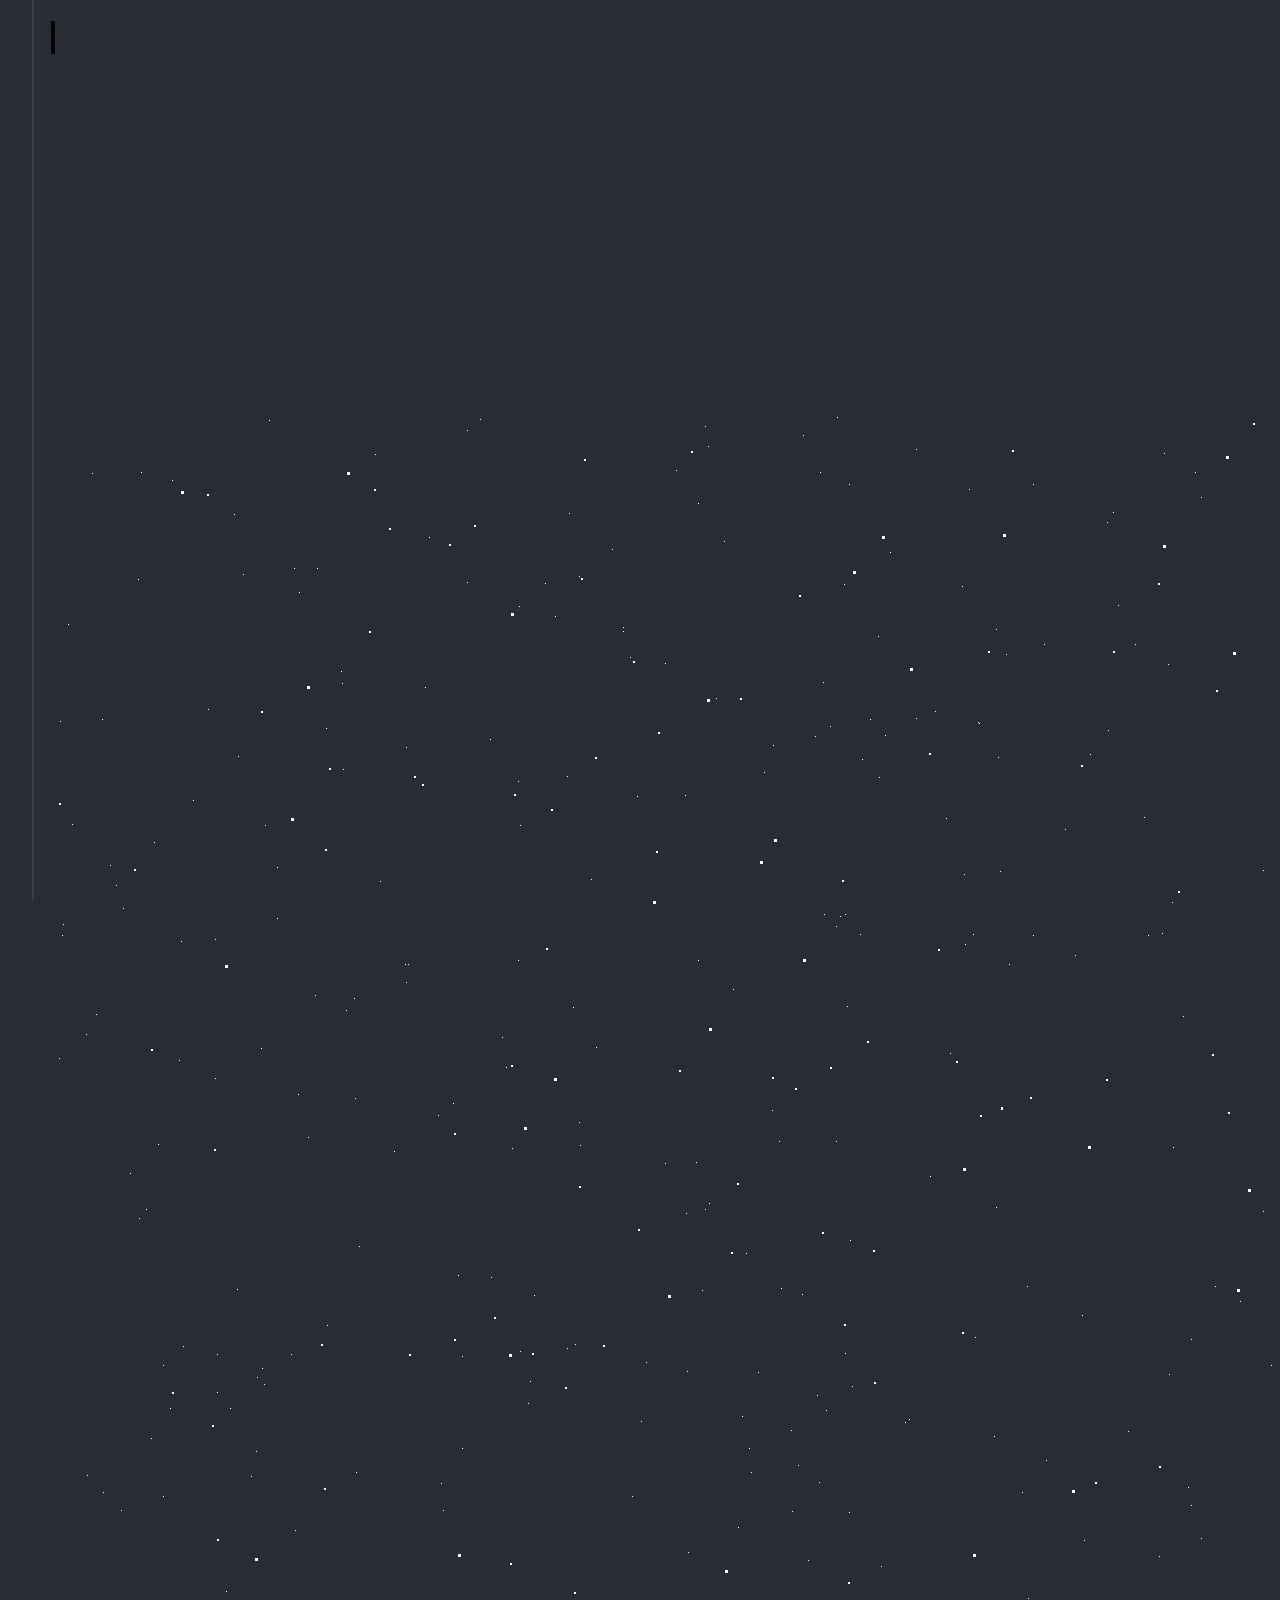
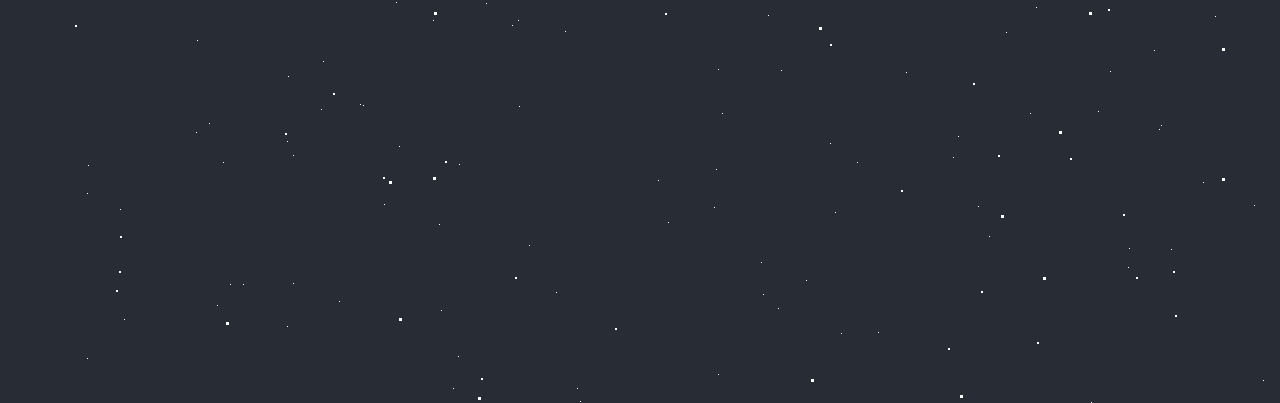
==== commit 4c435d96: "Update index.html" ====
--- a/index.html
+++ b/index.html
@@ -21,6 +21,7 @@
         <li><a href="tp-3/index.html" target="_blank">tp-3</a></li>
         <li><a href="tp-4/index.html" target="_blank">tp-4</a></li>
         <li><a href="tp-5/index.html" target="_blank">tp-5</a></li>
+        <li><a href="tp-6/index.html" target="_blank">tp-6</a></li>
     </ul>
     <div id="stars"></div>
     <div id="stars2"></div>
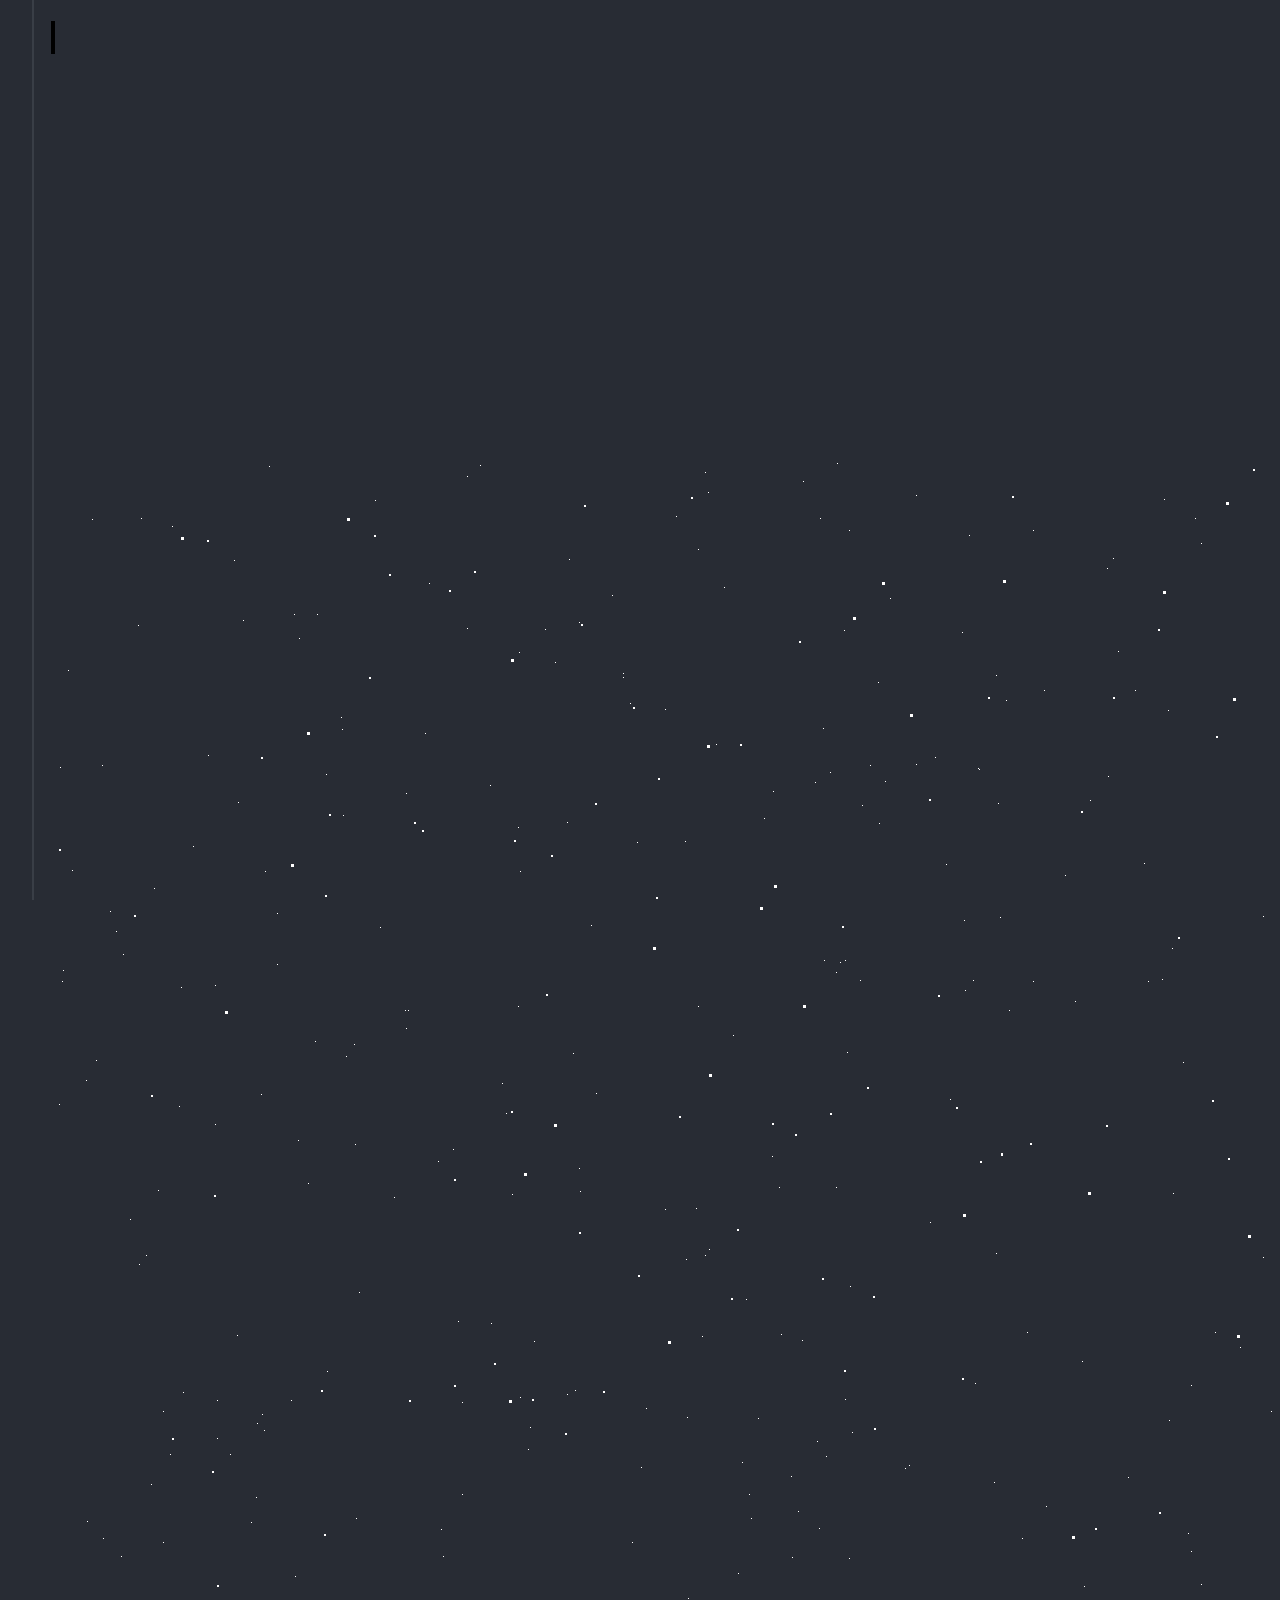
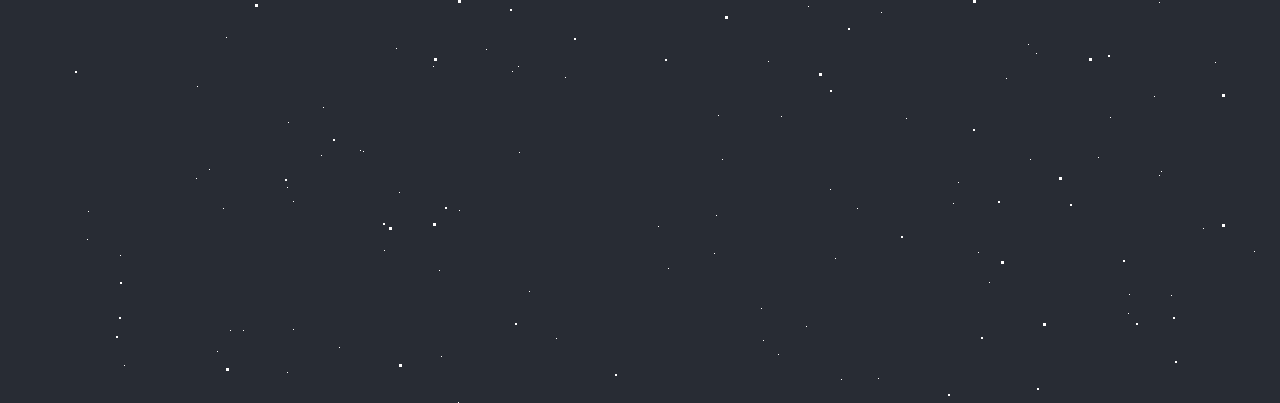
==== commit 0b10a528: "Update index.html" ====
--- a/index.html
+++ b/index.html
@@ -22,6 +22,7 @@
         <li><a href="tp-4/index.html" target="_blank">tp-4</a></li>
         <li><a href="tp-5/index.html" target="_blank">tp-5</a></li>
         <li><a href="tp-6/index.html" target="_blank">tp-6</a></li>
+        <li><a href="tp-7/index.html" target="_blank">tp-7</a></li>
     </ul>
     <div id="stars"></div>
     <div id="stars2"></div>
